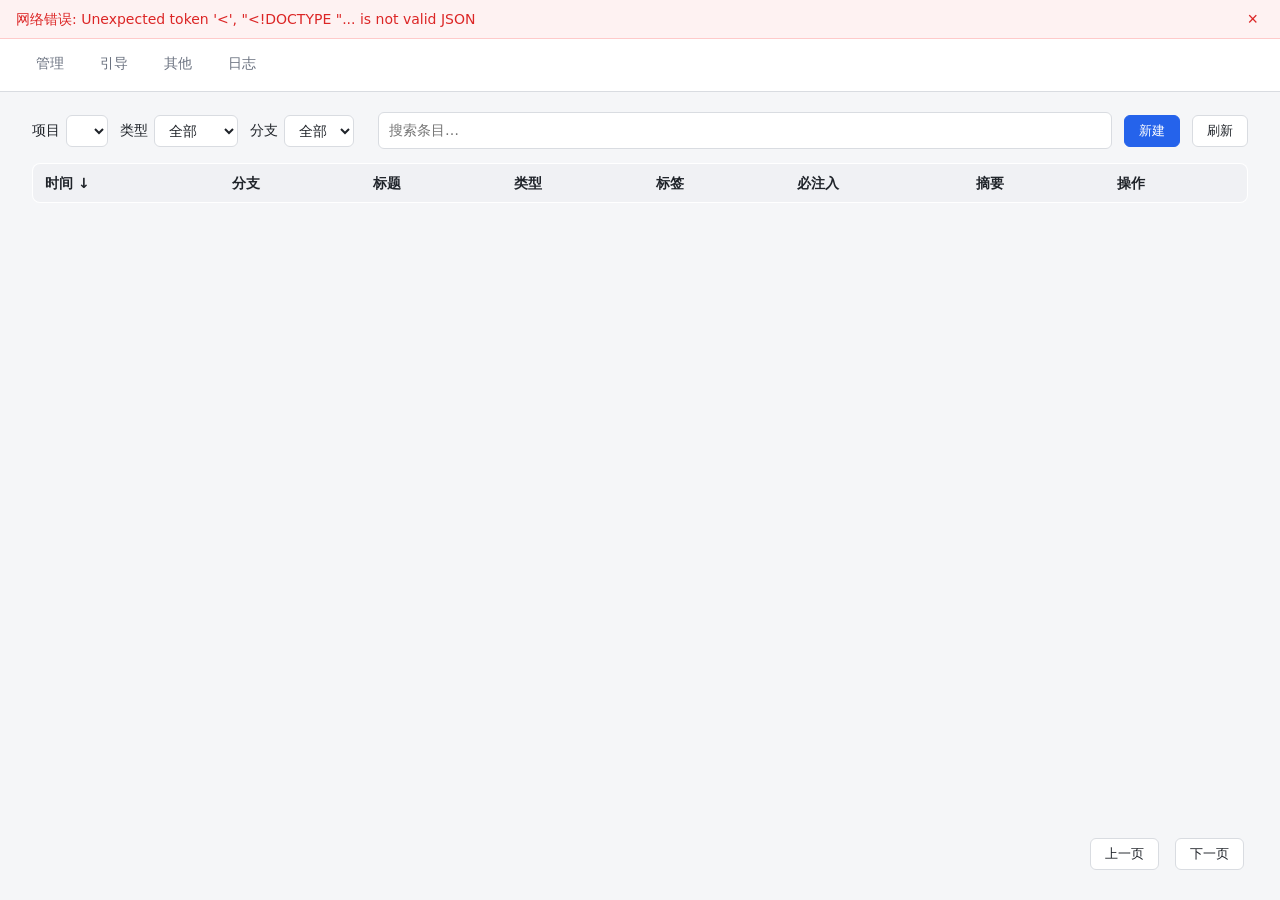
==== web/index.html @ 5f6779b9 "feat: 条目 AI 优化 + 模型配置（GUI 全链路） - 引导页新增「模型配置」卡：openai/anthropic 双协议 profile 管理（变体 C 卡片列表 + 行内展开），全局 [" ====
<!DOCTYPE html>
<html lang="zh-CN">
<head>
  <meta charset="utf-8">
  <meta name="viewport" content="width=device-width, initial-scale=1">
  <title>OpenKnowledge 知识库</title>
  <link rel="icon" href="/favicon.ico" sizes="any">
  <link rel="stylesheet" href="style.css">
  <script>window.OK_TOKEN = "{{TOKEN}}";</script>
</head>
<body>
  <div id="banner" class="banner hidden">
    <span id="banner-text"></span>
    <button id="banner-close" type="button" aria-label="关闭">×</button>
  </div>

  <header class="topbar">
    <nav class="tabs">
      <button id="tab-manage" type="button" class="tab">管理</button>
      <button id="tab-guide" type="button" class="tab">引导</button>
      <button id="tab-misc" type="button" class="tab">其他</button>
      <button id="tab-logs" type="button" class="tab">日志</button>
    </nav>
  </header>

  <main>
    <section id="page-manage" class="page">
      <div class="toolbar">
        <label>项目
          <select id="project-select"></select>
        </label>
        <label>类型
          <select id="type-filter">
            <option value="">全部</option>
            <option value="rule">规则</option>
            <option value="pitfall">踩坑</option>
            <option value="note">笔记</option>
            <option value="reference">参考</option>
            <option value="draft">仅草稿</option>
          </select>
        </label>
        <label>分支
          <select id="branch-filter">
            <option value="">全部</option>
          </select>
        </label>
        <span id="branch-context" class="muted"></span>
        <input id="search-input" type="search" placeholder="搜索条目…" autocomplete="off">
        <button id="btn-new" type="button" class="btn btn-primary">新建</button>
        <button id="btn-refresh" type="button" class="btn" title="刷新项目与条目（数据库变更时也会自动刷新）">刷新</button>
      </div>
      <div id="merge-lineage" class="merge-lineage muted hidden"></div>
      <div id="search-results" class="search-results hidden"></div>
      <div class="entries-wrap">
      <table class="entries">
        <thead>
          <tr>
            <th id="th-time" class="sortable" title="点击切换排序方向">时间 <span id="time-arrow">↓</span></th>
            <th>分支</th>
            <th>标题</th>
            <th>类型</th>
            <th>标签</th>
            <th title="mandatory：每会话必注入">必注入</th>
            <th>摘要</th>
            <th class="ops">操作</th>
          </tr>
        </thead>
        <tbody id="entries-body"></tbody>
      </table>
      </div>
      <div id="entries-footer" class="entries-footer">
        <span id="entries-total" class="muted"></span>
        <span id="entries-project-path" class="muted project-path" title=""></span>
        <span class="pager">
          <button id="btn-prev" type="button" class="btn">上一页</button>
          <span id="entries-page" class="muted"></span>
          <button id="btn-next" type="button" class="btn">下一页</button>
        </span>
      </div>
      <p id="entries-empty" class="muted hidden">暂无条目，点击"新建"添加第一条知识。</p>
    </section>

    <section id="page-guide" class="page hidden">
      <div class="agent-bar">
        <label for="agent-select">Agent：</label>
        <select id="agent-select"></select>
      </div>
      <div class="cards">
        <div class="card">
          <div class="card-head"><h3>hooks 配置</h3><span id="badge-hooks" class="badge badge-off">未配置</span></div>
          <p class="card-desc muted">把 3 条 hook 写入 <span id="hooks-agent-name">agent</span> 配置，知识注入与强制检查的入口。超时为全局统一设置，见下方"hook 超时"卡。</p>
          <div class="card-actions"><button id="btn-hooks" type="button" class="btn">写入 hooks 配置</button> <button id="btn-codex-help" type="button" class="btn hidden">信任门说明</button></div>
        </div>
        <div class="card hidden" id="codex-help-card">
          <div class="card-head"><h3>Codex 信任门与版本说明</h3></div>
          <div class="card-desc muted">
            ① Codex 0.118 把 hooks 列为实验特性（默认关闭）：ok 安装时已自动在 <code>~/.codex/config.toml</code> 开启并写入信任记录，<strong>无需手动确认信任</strong>；在 Codex 的 设置 → 编码 → 钩子 页面可随时查看或逐条关闭。<br>
            ② Windows 下 hook 命令经 <code>ok-hook-*.cmd</code> 包装文件执行（规避 Codex 引号 bug），exe 迁移/升级后 ok 自愈不再失效。<br>
            ③ <strong>版本注意</strong>：桌面端 26.707 与命令行 codex 0.147+ 均已实证可用（更早版本未验证）；若集成不生效，先确认 Codex 已完全重启。<br>
            ④ 手动修改 config.toml 后需重启 Codex 才能生效。
          </div>
        </div>
        <div class="card">
          <div class="card-head"><h3>hook 超时</h3></div>
          <p class="card-desc muted">全局统一（不是按 agent 分别配置），对所有 agent 的 3 条 hook 生效。过短会在高负载下被宿主静默杀死（默认 10 秒）。保存后自动重写所有已检测 agent 的 hooks 配置。</p>
          <div class="card-actions">
            <span class="form-inline">
              <label for="hooks-timeout">超时（秒）</label>
              <input id="hooks-timeout" type="number" min="1" max="60" value="10">
              <button id="btn-hooks-timeout" type="button" class="btn">保存并应用</button>
            </span>
          </div>
        </div>
        <div class="card hidden" id="rx-enforce-card">
          <div class="card-head"><h3>强制检查方式</h3></div>
          <p class="card-desc muted">仅对 Reasonix 生效（sidecar 每条输入实时读取，改动即时生效）。auto 自省 = 经验沉淀提醒；changelog = 改了代码未更新日志的检查。</p>
          <div class="card-desc">
            <label><input type="radio" name="rx-enforce" value="mixed"> 软+硬（默认）：自省提醒、changelog 阻断输入</label><br>
            <label><input type="radio" name="rx-enforce" value="soft"> 全软提示：都以前缀提醒，不打断输入</label><br>
            <label><input type="radio" name="rx-enforce" value="hard"> 全硬阻断：都阻断输入</label>
          </div>
        </div>
        <div class="card">
          <div class="card-head"><h3>技能</h3><span id="badge-skills" class="badge badge-off">未配置</span></div>
          <p class="card-desc muted">6 个技能：init / on / off / propose / capture / wiki，装入共享目录，Kimi Code 与 Pi 均可读。</p>
          <div class="card-actions"><button id="btn-skills" type="button" class="btn">安装技能</button></div>
        </div>
        <div class="card">
          <div class="card-head"><h3>全局开关</h3><span id="badge-toggle" class="badge badge-on">已开启</span></div>
          <p class="card-desc muted">一键启停全部 hooks，关闭期间完全静默。</p>
          <div class="card-actions"><button id="btn-toggle" type="button" class="btn">关闭</button></div>
        </div>
        <div class="card">
          <div class="card-head"><h3>embedding 语义检索</h3><span id="badge-embedding" class="badge badge-off">未配置</span></div>
          <p id="emb-current" class="card-desc muted">未启用（仅关键词检索）</p>
          <div class="card-actions"><button id="btn-embedding-config" type="button" class="btn">配置…</button></div>
        </div>
        <div class="card">
          <div class="card-head"><h3>泛化门控</h3><span id="badge-gate" class="badge badge-on">启用</span></div>
          <p id="gate-status" class="card-desc muted">门控：…</p>
          <div class="card-actions">
            <label><input id="gate-enabled" type="checkbox"> 启用泛化 prompt 门控（"继续"/"好的"类跳过检索注入）</label>
            <button id="btn-gate-save" type="button" class="btn">保存</button>
            <button id="btn-gate-phrases" type="button" class="btn">管理短语表</button>
          </div>
        </div>
        <div class="card">
          <div class="card-head"><h3>规则配置</h3></div>
          <p class="card-desc muted">mandatory（必守规约）全文随首轮基础注入，是唯一不被注入预算截断的段；全文超上限时注入告警行提醒精简（默认 2000 token）。</p>
          <div class="card-actions">
            <span class="form-inline">
              <label for="mandatory-max-tokens">最大 token</label>
              <input id="mandatory-max-tokens" type="number" min="100" max="100000" value="2000">
              <button id="btn-mandatory-save" type="button" class="btn">保存</button>
            </span>
          </div>
        </div>
        <div class="card">
          <div class="card-head"><h3>经验沉淀</h3></div>
          <p id="capture-status" class="card-desc muted">当前模式：…</p>
          <p id="capture-mode-note" class="card-desc muted"></p>
          <div class="card-actions">
            <button id="btn-capture-propose" type="button" class="btn">AI 提议（默认）</button>
            <button id="btn-capture-auto" type="button" class="btn">Stop 自动提取</button>
            <span class="form-inline">
              <label for="capture-interval">轮次间隔（auto 生效）</label>
              <input id="capture-interval" type="number" min="1" max="100" value="5">
              <button id="btn-capture-interval" type="button" class="btn">保存</button>
            </span>
            <label class="capture-auto-born"><input id="auto-born" type="checkbox"> 自动记录出生分支</label>
          </div>
        </div>
        <div class="card">
          <div class="card-head"><h3>模型配置</h3><span id="badge-llm" class="badge badge-off">未配置</span></div>
          <p id="llm-current" class="card-desc muted">未启用（条目优化不可用）</p>
          <div class="card-actions"><button id="btn-llm-config" type="button" class="btn">配置…</button></div>
        </div>
        <div class="card card-danger">
          <div class="card-head"><h3>卸载</h3></div>
          <p class="card-desc muted">移除 hooks 配置、技能与全局 embedding 配置；<strong>知识库数据（条目、索引、注册表）全部保留</strong>，重装即恢复。</p>
          <div class="card-actions"><button id="btn-uninstall" type="button" class="btn btn-danger">卸载集成</button></div>
        </div>
      </div>
      <div class="guide-text">
        <h3>下一步</h3>
        <ol>
          <li>在需要知识库的项目目录运行 <code>ok init</code>（自动取当前目录名，或在 agent 会话中说"初始化知识库"）</li>
          <li>用 <code>ok add</code> 添加知识条目</li>
          <li>新开 agent 会话即可生效；<code>ok off</code> / <code>ok on</code> 可随时全局开关</li>
        </ol>
      </div>
    </section>

    <section id="page-misc" class="page hidden">
      <div class="cards">
        <div class="card">
          <div class="card-head"><h3>数据导出</h3></div>
          <p class="card-desc muted">导出 registry 与条目（不含索引，导入时自动重建）。</p>
          <div class="card-actions">
            <select id="misc-export-project"></select>
            <button id="btn-export" type="button" class="btn">导出</button>
          </div>
        </div>
        <div class="card">
          <div class="card-head"><h3>数据导入</h3></div>
          <div class="card-actions">
            <input id="misc-import-file" type="file" accept=".zip">
            <button id="btn-import" type="button" class="btn">导入</button>
          </div>
          <p id="misc-import-result" class="card-desc muted"></p>
        </div>
        <div class="card">
          <div class="card-head"><h3>更新日志</h3></div>
          <p class="card-desc muted">查看各版本的新功能与修复；升级后首次打开会自动弹出。</p>
          <div class="card-actions"><button id="btn-changelog" type="button" class="btn">查看更新日志</button></div>
        </div>
        <div class="card">
          <div class="card-head"><h3>使用帮助</h3></div>
          <p class="card-desc muted">怎么调用、怎么配置、常见问题。</p>
          <div class="card-actions"><button id="btn-help" type="button" class="btn">查看使用帮助</button></div>
        </div>
        <div class="card card-danger">
          <div class="card-head"><h3>删除项目知识库</h3></div>
          <p class="card-desc muted">永久删除所选项目的全部知识、索引与配置，并注销注册表（hooks 不再注入）。项目源码目录不受影响。</p>
          <div class="card-actions">
            <select id="del-project-select"></select>
            <button id="btn-del-project" type="button" class="btn btn-danger">删除…</button>
          </div>
        </div>
        <div class="card">
          <div class="card-head"><h3>关于</h3></div>
          <p id="misc-version" class="card-desc muted"></p>
          <p id="misc-home" class="card-desc muted"></p>
          <p id="misc-project-count" class="card-desc muted"></p>
        </div>
      </div>
    </section>

    <section id="page-logs" class="page hidden">
      <div class="toolbar">
        <span class="log-chips" title="按日志来源过滤（可多选）">
          <button id="log-src-ok" type="button" class="btn chip chip-on">ok</button>
          <button id="log-src-daemon" type="button" class="btn chip chip-on">守护</button>
          <button id="log-src-sidecar" type="button" class="btn chip chip-on">sidecar</button>
          <button id="log-semantic-only" type="button" class="btn chip" title="只看语义检索相关日志（semantic/embed）">仅语义</button>
        </span>
        <input id="log-filter" type="search" placeholder="过滤日志…（如 semantic / prompt / 关键词）" autocomplete="off">
        <label class="form-inline"><input id="log-autorefresh" type="checkbox" checked> 自动刷新（2 秒）</label>
        <span id="log-meta" class="muted"></span>
      </div>
      <pre id="logs-body" class="log-view">加载中…</pre>
    </section>
  </main>

  <div id="entry-modal" class="modal hidden">
    <div class="modal-box">
      <h3 id="entry-modal-title">新建条目</h3>
      <form id="entry-form">
        <label>标题 <input id="f-title" type="text" required></label>
        <label>类型
          <select id="f-type">
            <option value="rule">规则</option>
            <option value="pitfall">踩坑</option>
            <option value="note">笔记</option>
            <option value="reference">参考</option>
          </select>
        </label>
        <label>tags（逗号分隔） <input id="f-tags" type="text"></label>
        <label class="checkbox"><input id="f-mandatory" type="checkbox"> mandatory（每会话必注入）</label>
        <label>摘要 <input id="f-summary" type="text"></label>
        <label>正文 <textarea id="f-body" rows="10"></textarea></label>
        <div class="modal-actions">
          <button id="f-save" type="submit" class="btn btn-primary">保存</button>
          <button id="f-cancel" type="button" class="btn">关闭</button>
          <button id="f-optimize" type="button" class="btn btn-optimize">✨ 优化</button>
        </div>
      </form>
    </div>
  </div>

  <div id="del-modal" class="modal hidden">
    <div class="modal-box">
      <h3>删除项目知识库</h3>
      <p id="del-impact"></p>
      <label class="checkbox"><input id="del-backup" type="checkbox" checked> 删除前先导出 zip 备份</label>
      <label class="checkbox"><input id="del-ack" type="checkbox"> 我已了解后果，此操作不可撤销</label>
      <label id="del-name-hint">请输入完整项目名以确认 <input id="del-name" type="text" autocomplete="off"></label>
      <div class="modal-actions">
        <button id="btn-del-confirm" type="button" class="btn btn-danger" disabled>永久删除</button>
        <button id="btn-del-cancel" type="button" class="btn">取消</button>
      </div>
    </div>
  </div>

  <div id="changelog-modal" class="modal hidden">
    <div class="modal-box changelog-box">
      <h3 id="changelog-modal-title">更新日志</h3>
      <div id="changelog-content" class="changelog-content"></div>
      <div class="modal-actions">
        <button id="changelog-close" type="button" class="btn btn-primary">知道了</button>
      </div>
    </div>
  </div>

  <div id="gate-modal" class="modal hidden">
    <div class="modal-box changelog-box">
      <h3>门控短语表</h3>
      <p class="muted">内置短语随版本演进、只读；自定义短语与内置取并集生效，与内置重复的会被自动忽略（单条 ≤64 字符，总数 ≤200 条）。</p>
      <div class="form-inline">
        <input id="gate-phrase-input" type="text" placeholder="新增自定义短语" maxlength="64">
        <button id="btn-gate-add" type="button" class="btn">添加</button>
      </div>
      <div id="gate-phrase-list" class="gate-phrase-list"></div>
      <div class="modal-actions">
        <button id="gate-close" type="button" class="btn btn-primary">完成</button>
      </div>
    </div>
  </div>

  <div id="emb-modal" class="modal hidden">
    <div class="modal-box emb-box">
      <div class="emb-title">embedding 服务配置
        <button id="emb-close" type="button" class="emb-x" aria-label="关闭">×</button>
      </div>
      <div class="emb-main">
        <div class="emb-side">
          <div id="emb-list"></div>
          <button id="emb-add" type="button" class="btn">＋ 添加</button>
        </div>
        <div class="emb-form">
          <label class="emb-row">名称 <input id="emb-f-name" type="text" autocomplete="off"></label>
          <label class="emb-row">类型
            <select id="emb-f-type">
              <option value="builtin">内置本地模型（ok 托管 · 无需联网）</option>
              <option value="ollama">Ollama（本机/局域网服务）</option>
              <option value="openai">自定义（OpenAI 兼容服务）</option>
            </select>
          </label>
          <div id="emb-fs-builtin">
            <label class="emb-row">模型 <select id="emb-f-bi-model"></select></label>
            <label class="emb-row">下载源
              <select id="emb-f-bi-mirror">
                <option value="hf-mirror">hf-mirror 镜像（国内推荐）</option>
                <option value="huggingface">huggingface 官方</option>
              </select>
            </label>
            <label class="emb-row">模型目录
              <span class="emb-dirrow"><input id="emb-f-bi-dir" type="text" autocomplete="off"> <button id="emb-bi-opendir" type="button" class="btn">打开文件夹</button></span>
            </label>
            <div id="emb-bi-status" class="emb-status muted">…</div>
          </div>
          <div id="emb-fs-ollama" class="hidden">
            <label class="emb-row">地址 <input id="emb-f-ol-url" type="text" placeholder="http://localhost:11434"></label>
            <label class="emb-row" id="emb-ol-sel-row">模型 <select id="emb-f-ol-model"></select></label>
            <label class="emb-row hidden" id="emb-ol-input-row">模型（手动输入） <input id="emb-f-ol-model-text" type="text" placeholder="bge-m3"></label>
            <p class="emb-note muted" id="emb-ol-hint"></p>
          </div>
          <div id="emb-fs-openai" class="hidden">
            <label class="emb-row">base_url <input id="emb-f-base-url" type="text" placeholder="https://api.openai.com/v1"></label>
            <label class="emb-row">model <input id="emb-f-model" type="text" placeholder="text-embedding-3-small"></label>
            <label class="emb-row">api_key <input id="emb-f-api-key" type="password" autocomplete="off"></label>
            <p class="emb-note muted">注意：DeepSeek 无 embedding 接口，会报 404。</p>
          </div>
          <p id="emb-warn" class="emb-note" style="color:#b45309"></p>
          <p id="emb-form-msg" class="emb-note"></p>
          <div class="emb-actions">
            <button id="emb-save" type="button" class="btn btn-primary">保存</button>
            <button id="emb-activate" type="button" class="btn">设为使用中</button>
            <button id="emb-test" type="button" class="btn">测试</button>
            <span style="flex:1"></span>
            <button id="emb-delete" type="button" class="btn btn-danger">删除</button>
          </div>
        </div>
      </div>
    </div>
  </div>

  <!-- 模型配置弹窗（全局 [llm]，卡片列表 + 行内展开编辑） -->
  <div id="llm-modal" class="modal hidden">
    <div class="modal-box llm-box">
      <h3 class="llm-title">模型配置 <button id="llm-close" type="button" class="emb-x" aria-label="关闭">×</button></h3>
      <button id="llm-add" type="button" class="btn btn-dashed">＋ 添加配置</button>
      <div id="llm-list"></div>
    </div>
  </div>

  <!-- 优化对照预览弹窗 -->
  <div id="cmp-modal" class="modal hidden">
    <div class="modal-box cmp-box">
      <h3 class="llm-title">优化对照预览 <span id="cmp-basis" class="muted cmp-basis"></span></h3>
      <div id="cmp-fields"></div>
      <div class="modal-actions">
        <button id="cmp-apply" type="button" class="btn btn-primary">回填表单</button>
        <button id="cmp-discard" type="button" class="btn">放弃</button>
        <span class="muted cmp-note">回填只改表单，点「保存」才写入 .md</span>
      </div>
    </div>
  </div>

  <!-- 未配置模型提示 -->
  <div id="llm-needed-modal" class="modal hidden">
    <div class="modal-box" style="width:400px">
      <h3>尚未配置模型</h3>
      <p class="muted" style="font-size:13px;line-height:1.6">「优化」需要调用大模型。请先到 <strong>引导页 → 模型配置</strong> 添加一个 OpenAI 兼容或 Anthropic 兼容服务。</p>
      <div class="modal-actions">
        <button id="llm-needed-go" type="button" class="btn btn-primary">去配置</button>
        <button id="llm-needed-ok" type="button" class="btn">知道了</button>
      </div>
    </div>
  </div>

  <script src="app.js"></script>
</body>
</html>
---- web/style.css ----
/* OpenKnowledge GUI — 单一浅色主题，无外部资源。 */

:root {
  --bg: #f5f6f8;
  --fg: #1f2329;
  --muted: #6b7280;
  --border: #d9dce1;
  --card: #ffffff;
  --primary: #2563eb;
  --primary-fg: #ffffff;
  --danger: #dc2626;
  --ok: #16a34a;
  --off: #9ca3af;
}

* { box-sizing: border-box; }

body {
  margin: 0;
  background: var(--bg);
  color: var(--fg);
  font-family: system-ui, -apple-system, "Segoe UI", "Microsoft YaHei", "PingFang SC", sans-serif;
  font-size: 14px;
  line-height: 1.6;
}

.hidden { display: none !important; }
.muted { color: var(--muted); }

/* ---------- 错误横幅 ---------- */

.banner {
  display: flex;
  justify-content: space-between;
  align-items: center;
  gap: 12px;
  padding: 8px 16px;
  background: #fef2f2;
  color: var(--danger);
  border-bottom: 1px solid #fecaca;
}

.banner.info {
  background: #eff6ff;
  color: #1d4ed8;
  border-bottom-color: #bfdbfe;
}

.banner button {
  background: none;
  border: none;
  color: inherit;
  font-size: 18px;
  cursor: pointer;
  line-height: 1;
}

/* ---------- 顶栏与选项卡 ---------- */

.topbar {
  display: flex;
  align-items: center;
  gap: 20px;
  padding: 10px 20px;
  background: var(--card);
  border-bottom: 1px solid var(--border);
}

.tabs { display: flex; gap: 4px; flex: 1; }

.tab {
  padding: 6px 16px;
  border: none;
  border-bottom: 2px solid transparent;
  background: none;
  color: var(--muted);
  font-size: 14px;
  cursor: pointer;
}

.tab:hover { color: var(--fg); }
.tab.active {
  color: var(--primary);
  border-bottom-color: var(--primary);
  font-weight: 600;
}

/* ---------- 按钮 ---------- */

.btn {
  padding: 6px 14px;
  border: 1px solid var(--border);
  border-radius: 6px;
  background: var(--card);
  color: var(--fg);
  font-size: 13px;
  cursor: pointer;
}

.btn:hover { border-color: var(--primary); color: var(--primary); }

.btn-primary {
  background: var(--primary);
  border-color: var(--primary);
  color: var(--primary-fg);
}
.btn-primary:hover { color: var(--primary-fg); opacity: 0.9; }

.btn-danger { color: var(--danger); border-color: #fecaca; }
.btn-danger:hover { border-color: var(--danger); color: var(--danger); }

.danger-link { color: var(--danger); }

/* ---------- 页面主体 ---------- */

main { padding: 20px 32px; }

.toolbar {
  display: flex;
  align-items: center;
  gap: 12px;
  margin-bottom: 14px;
  flex-wrap: wrap;
}

.toolbar label { display: flex; align-items: center; gap: 6px; }

input, select, textarea {
  padding: 6px 10px;
  border: 1px solid var(--border);
  border-radius: 6px;
  background: var(--card);
  color: var(--fg);
  font: inherit;
}

input:focus, select:focus, textarea:focus {
  outline: none;
  border-color: var(--primary);
}

#search-input { flex: 1; min-width: 200px; }

/* ---------- 搜索结果 ---------- */

.search-results {
  margin-bottom: 12px;
  padding: 10px 14px;
  background: #eff6ff;
  border: 1px solid #bfdbfe;
  border-radius: 6px;
}

.hit { display: flex; justify-content: space-between; gap: 12px; padding: 2px 0; }
.hit-title { font-weight: 600; }
.hit-score { color: var(--muted); font-variant-numeric: tabular-nums; }

/* ---------- 条目表格 ---------- */

.entries {
  width: 100%;
  border-collapse: collapse;
  background: var(--card);
  border: 1px solid var(--border);
  border-radius: 8px;
  overflow: hidden;
}

.entries th, .entries td {
  padding: 8px 12px;
  border-bottom: 1px solid var(--border);
  text-align: left;
  vertical-align: top;
}

.entries th { background: #f0f1f4; font-weight: 600; white-space: nowrap; }
.entries tr:last-child td { border-bottom: none; }
.entries tr.hit-row td { background: #fef9c3; }
.entries td:nth-child(7) { max-width: 320px; }

/* 摘要列：最多 2 行，超出省略号；悬停浮窗显示完整内容 */
.summary-clip {
  display: -webkit-box;
  -webkit-line-clamp: 2;
  line-clamp: 2;
  -webkit-box-orient: vertical;
  overflow: hidden;
}

#summary-tip {
  position: fixed;
  z-index: 20;
  max-width: 480px;
  max-height: 40vh;
  overflow-y: auto;
  padding: 8px 12px;
  background: var(--card);
  border: 1px solid var(--border);
  border-radius: 8px;
  box-shadow: 0 6px 24px rgba(0, 0, 0, 0.14);
  font-size: 13px;
  line-height: 1.6;
  white-space: pre-wrap;
  word-break: break-word;
  pointer-events: none; /* 不抢鼠标，避免浮窗闪烁 */
}

.ops { white-space: nowrap; }
.ops button {
  background: none;
  border: none;
  color: var(--primary);
  cursor: pointer;
  font-size: 13px;
  padding: 0 2px;
}
.ops button:hover { text-decoration: underline; }

/* 分支列 + 可横滑表格：内容区可滑，操作列 sticky 固定 */
.entries-wrap { overflow-x: auto; }
.entries { min-width: 960px; }
.entries th.ops, .entries td.ops {
  position: sticky;
  right: 0;
  background: #fff;
  box-shadow: -4px 0 6px -4px rgba(0,0,0,.12);
}
.entries thead th.ops { background: #f0f1f4; z-index: 2; }
.badge-branch { background: #e0e7ff; color: #3730a3; border-radius: 4px; padding: 1px 6px; font-size: 12px; white-space: nowrap; }
/* 分支溯源双徽标：born 灰蓝（出生分支），scope 蓝紫（badge-branch 既有色） */
.badge-born { background: #4E5D73; color: #ffffff; border-radius: 4px; padding: 1px 6px; font-size: 12px; white-space: nowrap; }
.branch-warn { color: #b45309; font-weight: 600; }
.merge-lineage { padding: 2px 4px; font-size: 12px; }

/* ---------- 引导页卡片 ---------- */

.cards {
  display: grid;
  grid-template-columns: repeat(2, minmax(0, 1fr));
  gap: 14px;
}

.card {
  background: var(--card);
  border: 1px solid var(--border);
  border-radius: 8px;
  padding: 14px 16px;
  display: flex;
  flex-direction: column;
  gap: 8px;
}

.card-head {
  display: flex;
  justify-content: space-between;
  align-items: center;
}

.card h3 { margin: 0; font-size: 15px; }

.card-desc { margin: 0; font-size: 13px; line-height: 1.5; }

.card-actions {
  margin-top: auto;
  display: flex;
  gap: 8px;
  flex-wrap: wrap;
  align-items: center;
  padding-top: 4px;
}

.card-wide { grid-column: span 2; }

.card-danger { border-color: #e5b4b4; background: #fdf7f7; }

.btn-danger {
  border-color: #dc2626;
  color: #dc2626;
  background: #fff;
}
.btn-danger:hover { background: #dc2626; color: #fff; }

.form-row {
  display: flex;
  gap: 8px;
  align-items: center;
}
.form-row input[type="text"],
.form-row input[type="password"] {
  flex: 1;
  min-width: 0;
}

.form-inline {
  display: inline-flex;
  gap: 6px;
  align-items: center;
  font-size: 13px;
  color: #666;
}
.form-inline input[type="number"] { width: 4em; }
#mandatory-max-tokens { width: 6.5em; } /* 5 位数字 + 步进按钮 */

.badge {
  display: inline-block;
  padding: 2px 10px;
  border-radius: 999px;
  font-size: 12px;
  color: #fff;
}
.badge-on { background: var(--ok); }
.badge-off { background: var(--off); }
.badge-draft { background: #d97706; }
.badge-arch { background: var(--off); }

.entries .badge-draft, .entries .badge-arch { padding: 1px 8px; vertical-align: 1px; }
.entries tr.arch-row td { opacity: 0.55; }

.capture-actions { display: flex; gap: 8px; flex-wrap: wrap; }

.embedding-form { display: flex; flex-direction: column; gap: 8px; width: 100%; }
.embedding-form .btn { align-self: flex-start; }
.embedding-form p { margin: 0; word-break: break-all; }

@media (max-width: 720px) {
  .cards { grid-template-columns: 1fr; }
  .card-wide { grid-column: span 1; }
}

.guide-text {
  margin-top: 24px;
  background: var(--card);
  border: 1px solid var(--border);
  border-radius: 8px;
  padding: 16px 20px;
}

.guide-text h3 { margin-top: 0; }
.guide-text code {
  background: #f0f1f4;
  padding: 1px 6px;
  border-radius: 4px;
  font-size: 13px;
}

/* ---------- 条目编辑弹窗 ---------- */

.modal {
  position: fixed;
  inset: 0;
  background: rgba(0, 0, 0, 0.35);
  display: flex;
  align-items: center;
  justify-content: center;
  padding: 20px;
  z-index: 10;
}

.modal-box {
  background: var(--card);
  border-radius: 10px;
  padding: 20px 24px;
  width: 100%;
  max-width: 640px;
  max-height: 90vh;
  overflow-y: auto;
}

.modal-box h3 { margin-top: 0; }

#entry-form label {
  display: block;
  margin-bottom: 10px;
  font-weight: 600;
}

#entry-form input[type="text"],
#entry-form select,
#entry-form textarea {
  display: block;
  width: 100%;
  margin-top: 4px;
  font-weight: 400;
}

#entry-form textarea { resize: vertical; font-family: inherit; }

#entry-form label.checkbox {
  display: flex;
  align-items: center;
  gap: 8px;
  font-weight: 400;
}

.modal-actions { display: flex; gap: 10px; margin-top: 14px; }

.changelog-box { width: 92%; max-height: 82vh; display: flex; flex-direction: column; overflow: hidden; }
.changelog-content { overflow-y: auto; text-align: left; }
.changelog-content h3 { margin: 14px 0 8px; }
.changelog-content h4 { margin: 12px 0 6px; }
.changelog-content p { margin: 6px 0; }
.changelog-content ul { margin: 6px 0; padding-left: 20px; }
.changelog-content hr { border: none; border-top: 1px solid var(--border); margin: 16px 0; }

/* 门控短语管理弹窗 */
.gate-phrase-list { max-height: 320px; overflow-y: auto; margin: 12px 0; border-top: 1px solid #e5e7eb; }
.gate-phrase-row { display: flex; align-items: center; gap: 8px; padding: 6px 0; border-bottom: 1px solid #e5e7eb; }
.gate-phrase-row .grow { flex: 1; word-break: break-all; }
.gate-phrase-row input[type="text"] { flex: 1; }

/* ---------- 模型配置弹窗（卡片列表 + 行内展开） ---------- */
.llm-box { width: 640px; max-width: 92vw; }
.llm-title { display: flex; justify-content: space-between; align-items: center; }
.btn-dashed { border-style: dashed; margin-bottom: 12px; }
.llm-card { border: 1px solid var(--border); border-radius: 8px; padding: 12px 14px; margin-bottom: 10px; }
.llm-card-head { display: flex; align-items: center; gap: 8px; }
.llm-card-name { font-size: 14px; font-weight: 600; }
.llm-card-meta { font-size: 12px; color: var(--muted); margin: 6px 0 0 18px; word-break: break-all; }
.llm-card form { margin-top: 10px; border-top: 1px dashed var(--border); padding-top: 10px; }
.llm-card label { display: block; font-size: 12px; color: var(--muted); margin-bottom: 10px; }
.llm-card input[type="text"], .llm-card input[type="password"], .llm-card select { display: block; width: 100%; margin-top: 3px; }
.llm-tag { background: #e0e7ff; color: #3730a3; border-radius: 4px; padding: 1px 6px; font-size: 12px; }
.llm-tag.anthropic { background: #fce7f3; color: #9d174d; }
.llm-using { background: #dcfce7; color: #166534; border-radius: 4px; padding: 1px 8px; font-size: 12px; }
.llm-msg { font-size: 12px; margin: 6px 0 0; color: var(--muted); }
.llm-msg.err { color: var(--danger); }
.llm-msg.ok { color: var(--ok); }
.llm-adv { display: flex; gap: 10px; margin-top: 8px; border-top: 1px dashed var(--border); padding-top: 10px; }
.llm-adv label { flex: 1; margin-bottom: 0; }

/* ---------- 优化按钮与对照预览 ---------- */
.btn-optimize { border-color: #8b5cf6; color: #8b5cf6; }
.cmp-box { width: 760px; max-width: 94vw; }
.cmp-basis { font-size: 12px; font-weight: 400; }
.cmp-note { font-size: 12px; align-self: center; }
.cmp-field { border: 1px solid var(--border); border-radius: 8px; padding: 10px 12px; margin-bottom: 10px; }
.cmp-name { font-size: 12px; color: var(--muted); margin-bottom: 6px; font-weight: 600; display: flex; justify-content: space-between; align-items: center; }
.cmp-fill { font-size: 12px; padding: 1px 10px; }
.cmp-old, .cmp-new { font-size: 13px; line-height: 1.6; border-radius: 6px; padding: 8px 10px; white-space: pre-wrap; word-break: break-word; }
.cmp-old { background: #f3f4f6; color: #6b7280; }
.cmp-new { background: #f0fdf4; border: 1px solid #bbf7d0; margin-top: 6px; }
.cmp-tag { display: inline-block; font-size: 11px; border-radius: 4px; padding: 0 6px; margin-right: 8px; vertical-align: 1px; }
.cmp-tag.old { background: #e5e7eb; color: #6b7280; }
.cmp-tag.new { background: #16a34a; color: #fff; }

/* ---------- 排序与分页 ---------- */

th.sortable {
  cursor: pointer;
  user-select: none;
}
th.sortable:hover { color: var(--accent, #2563eb); }

.entries-footer {
  display: flex;
  justify-content: space-between;
  align-items: center;
  padding: 10px 4px;
  font-size: 13px;
}

.entries-footer .pager {
  display: inline-flex;
  gap: 8px;
  align-items: center;
}

/* 分页栏中间的项目路径：占满剩余空间、居中、不换行；过长由 JS 中间省略 */
.entries-footer .project-path {
  flex: 1;
  min-width: 0;
  text-align: center;
  white-space: nowrap;
  overflow: hidden;
  padding: 0 12px;
}

.entries-footer .btn:disabled {
  opacity: 0.45;
  cursor: not-allowed;
}

/* ---------- 布局置底（分页栏等固定到窗口底部） ---------- */

html, body { height: 100%; }

body {
  display: flex;
  flex-direction: column;
  min-height: 100vh;
}

main {
  flex: 1;
  display: flex;
  flex-direction: column;
}

#page-manage {
  flex: 1;
  display: flex;
  flex-direction: column;
}

.entries-footer {
  margin-top: auto;
}

.agent-bar { display: flex; align-items: center; gap: 8px; margin-bottom: 12px; }
.agent-bar select { padding: 4px 8px; font-size: 14px; }

#btn-del-confirm:disabled { opacity: 0.45; cursor: not-allowed; }
#del-impact { background: #fdf7f7; border: 1px solid #e5b4b4; border-radius: 6px; padding: 8px 12px; }
#del-modal label { display: block; margin-bottom: 10px; }
#del-modal label.checkbox { display: flex; align-items: center; gap: 8px; }
#del-name { display: block; width: 100%; margin-top: 4px; }

/* ---------- embedding 配置弹窗 ---------- */

.emb-box { max-width: 780px; padding: 0; overflow: hidden; }
.emb-title {
  display: flex; justify-content: space-between; align-items: center;
  padding: 12px 20px; font-size: 15px; font-weight: 600;
}
.emb-x { background: none; border: none; font-size: 18px; color: var(--muted); cursor: pointer; }
.emb-main { display: flex; border-top: 1px solid var(--border); min-height: 420px; }
.emb-side {
  width: 186px; flex: none; border-right: 1px solid var(--border);
  padding: 10px; display: flex; flex-direction: column; gap: 6px; background: #fafbfc;
}
.emb-item {
  display: flex; gap: 8px; align-items: center; padding: 8px 10px;
  border-radius: 6px; border: 1px solid transparent; cursor: pointer;
}
.emb-item:hover { border-color: var(--border); }
.emb-item.active { background: #eff6ff; border-color: #bfdbfe; }
.emb-item-name { font-size: 13px; font-weight: 600; line-height: 1.3; }
.emb-dot { width: 8px; height: 8px; border-radius: 50%; background: var(--ok); flex: none; }
.emb-dot.off { visibility: hidden; }
#emb-add { margin-top: auto; width: 100%; }
.emb-tag { background: #e0e7ff; color: #3730a3; border-radius: 4px; padding: 1px 6px; font-size: 12px; }
.emb-tag.local { background: #dcfce7; color: #166534; }
.emb-form { flex: 1; padding: 14px 18px; min-width: 0; }
.emb-form select:disabled { background: #f3f4f6; color: #6b7280; }
.emb-row { display: block; font-size: 12px; color: var(--muted); margin-bottom: 10px; }
.emb-row input, .emb-row select { display: block; width: 100%; margin-top: 3px; }
.emb-dirrow { display: flex; gap: 8px; }
.emb-dirrow input { flex: 1; }
.emb-note { font-size: 12px; margin: 6px 0; }
.emb-status { background: #f0f9ff; border: 1px solid #bae6fd; border-radius: 6px; padding: 8px 12px; font-size: 13px; }
.emb-prog { height: 8px; background: #e5e7eb; border-radius: 999px; overflow: hidden; margin: 6px 0 4px; }
.emb-prog i { display: block; height: 100%; background: var(--primary); border-radius: 999px; }
.emb-actions { display: flex; gap: 8px; margin-top: 14px; padding-top: 12px; border-top: 1px solid var(--border); align-items: center; }
#emb-form-msg { color: var(--muted); }
#emb-form-msg.err { color: var(--danger); }
#emb-form-msg.ok { color: var(--ok); }

/* ---------- 日志页 ---------- */

.log-chips { display: inline-flex; gap: 6px; flex-wrap: wrap; }
.chip { padding: 2px 10px; border-radius: 999px; font-size: 12px; }
.chip-on { background: var(--primary); color: var(--primary-fg); }
.log-view {
  margin: 0 20px 20px;
  height: calc(100vh - 170px);
  overflow: auto;
  background: #f8fafc;
  border: 1px solid var(--border);
  border-radius: 8px;
  padding: 12px 14px;
  font: 12px/1.7 Consolas, "Courier New", monospace;
  white-space: pre-wrap;
  word-break: break-all;
  color: var(--fg);
}
.log-src {
  display: inline-block;
  min-width: 44px;
  text-align: center;
  border-radius: 4px;
  padding: 0 5px;
  margin-right: 6px;
  font-weight: 600;
}
.log-src-ok { background: #dbeafe; color: #1d4ed8; }
.log-src-daemon { background: #fef3c7; color: #b45309; }
.log-src-sidecar { background: #dcfce7; color: #15803d; }
.log-sem { color: #d97706; margin-right: 5px; }
.log-sem-off { color: #d1d5db; }
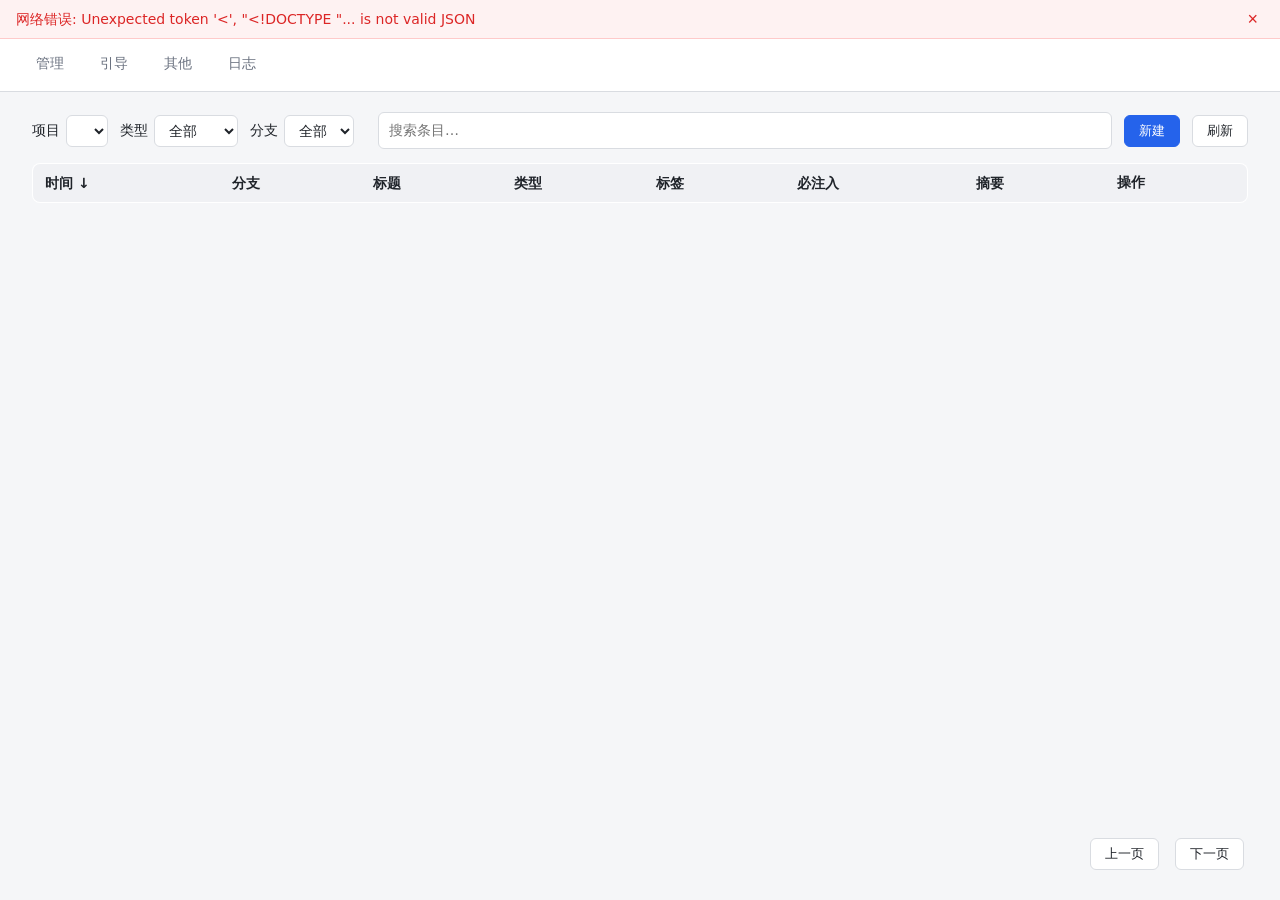
==== commit 0044b84f: "refactor(gui): 状态卡改回变体 A 内联徽标（试用反馈终稿）" ====
--- a/web/index.html
+++ b/web/index.html
@@ -145,6 +145,17 @@
           </div>
         </div>
         <div class="card">
+          <div class="card-head"><h3>跨轮注入冷却</h3></div>
+          <p class="card-desc muted">同一会话内已注入的检索条目冷却 N 轮不再重复注入，节省注入预算；0 = 关闭（默认 3）。</p>
+          <div class="card-actions">
+            <span class="form-inline">
+              <label for="retrieve-dedup-turns">冷却轮数</label>
+              <input id="retrieve-dedup-turns" type="number" min="0" max="99" value="3">
+              <button id="btn-dedup-save" type="button" class="btn">保存</button>
+            </span>
+          </div>
+        </div>
+        <div class="card">
           <div class="card-head"><h3>规则配置</h3></div>
           <p class="card-desc muted">mandatory（必守规约）全文随首轮基础注入，是唯一不被注入预算截断的段；全文超上限时注入告警行提醒精简（默认 2000 token）。</p>
           <div class="card-actions">
@@ -173,7 +184,15 @@
         <div class="card">
           <div class="card-head"><h3>模型配置</h3><span id="badge-llm" class="badge badge-off">未配置</span></div>
           <p id="llm-current" class="card-desc muted">未启用（条目优化不可用）</p>
-          <div class="card-actions"><button id="btn-llm-config" type="button" class="btn">配置…</button></div>
+          <div class="card-actions">
+            <button id="btn-llm-config" type="button" class="btn">配置…</button>
+            <span class="form-inline">
+              <label for="llm-max-tokens">最大 token</label>
+              <input id="llm-max-tokens" type="number" min="0" max="131072" step="256" value="0" style="width:9ch"
+                     title="生成输出上限（写使用中配置）：0 = 默认 8192；推理模型的思考也占此预算，触顶会截断输出，可适当调大">
+              <button id="btn-llm-max-save" type="button" class="btn">保存</button>
+            </span>
+          </div>
         </div>
         <div class="card card-danger">
           <div class="card-head"><h3>卸载</h3></div>
@@ -388,10 +407,12 @@
   <div id="cmp-modal" class="modal hidden">
     <div class="modal-box cmp-box">
       <h3 class="llm-title">优化对照预览 <span id="cmp-basis" class="muted cmp-basis"></span></h3>
+      <div id="cmp-notice" class="cmp-notice hidden"></div>
       <div id="cmp-fields"></div>
       <div class="modal-actions">
         <button id="cmp-apply" type="button" class="btn btn-primary">回填表单</button>
         <button id="cmp-discard" type="button" class="btn">放弃</button>
+        <span id="cmp-usage" class="muted cmp-note"></span>
         <span class="muted cmp-note">回填只改表单，点「保存」才写入 .md</span>
       </div>
     </div>
--- a/web/style.css
+++ b/web/style.css
@@ -40,12 +40,6 @@
   border-bottom: 1px solid #fecaca;
 }
 
-.banner.info {
-  background: #eff6ff;
-  color: #1d4ed8;
-  border-bottom-color: #bfdbfe;
-}
-
 .banner button {
   background: none;
   border: none;
@@ -231,6 +225,8 @@
 .badge-born { background: #4E5D73; color: #ffffff; border-radius: 4px; padding: 1px 6px; font-size: 12px; white-space: nowrap; }
 .branch-warn { color: #b45309; font-weight: 600; }
 .merge-lineage { padding: 2px 4px; font-size: 12px; }
+/* 基线继承徽标（变体 A，inherited 态展示在当前分支名后） */
+.badge-inherit { background: #e6f4ea; color: #1e7e34; border-radius: 4px; padding: 1px 6px; font-size: 12px; white-space: nowrap; }
 
 /* ---------- 引导页卡片 ---------- */
 
@@ -432,6 +428,7 @@
 .btn-optimize { border-color: #8b5cf6; color: #8b5cf6; }
 .cmp-box { width: 760px; max-width: 94vw; }
 .cmp-basis { font-size: 12px; font-weight: 400; }
+.cmp-notice { background: #eff6ff; color: #1d4ed8; border: 1px solid #bfdbfe; border-radius: 6px; padding: 8px 10px; margin-bottom: 10px; font-size: 13px; line-height: 1.5; }
 .cmp-note { font-size: 12px; align-self: center; }
 .cmp-field { border: 1px solid var(--border); border-radius: 8px; padding: 10px 12px; margin-bottom: 10px; }
 .cmp-name { font-size: 12px; color: var(--muted); margin-bottom: 6px; font-weight: 600; display: flex; justify-content: space-between; align-items: center; }
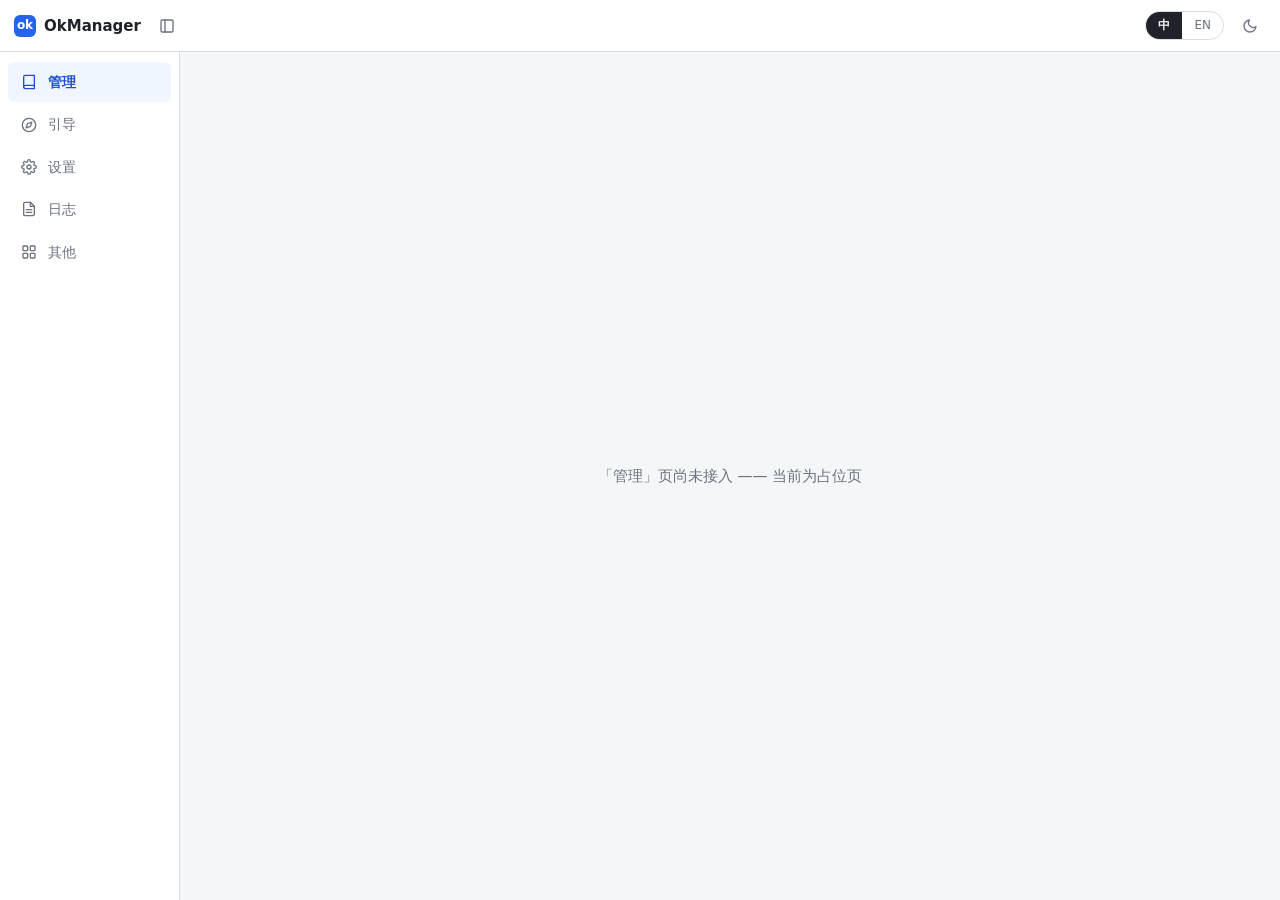
==== commit 88fde524: "feat(gui): 配置中心新外壳——五菜单左右栏、双主题、i18n、hash 路由、滚动保持" ====
--- a/web/index.html
+++ b/web/index.html
@@ -3,433 +3,13 @@
 <head>
   <meta charset="utf-8">
   <meta name="viewport" content="width=device-width, initial-scale=1">
-  <title>OpenKnowledge 知识库</title>
+  <title>OkManager</title>
   <link rel="icon" href="/favicon.ico" sizes="any">
   <link rel="stylesheet" href="style.css">
   <script>window.OK_TOKEN = "{{TOKEN}}";</script>
 </head>
 <body>
-  <div id="banner" class="banner hidden">
-    <span id="banner-text"></span>
-    <button id="banner-close" type="button" aria-label="关闭">×</button>
-  </div>
-
-  <header class="topbar">
-    <nav class="tabs">
-      <button id="tab-manage" type="button" class="tab">管理</button>
-      <button id="tab-guide" type="button" class="tab">引导</button>
-      <button id="tab-misc" type="button" class="tab">其他</button>
-      <button id="tab-logs" type="button" class="tab">日志</button>
-    </nav>
-  </header>
-
-  <main>
-    <section id="page-manage" class="page">
-      <div class="toolbar">
-        <label>项目
-          <select id="project-select"></select>
-        </label>
-        <label>类型
-          <select id="type-filter">
-            <option value="">全部</option>
-            <option value="rule">规则</option>
-            <option value="pitfall">踩坑</option>
-            <option value="note">笔记</option>
-            <option value="reference">参考</option>
-            <option value="draft">仅草稿</option>
-          </select>
-        </label>
-        <label>分支
-          <select id="branch-filter">
-            <option value="">全部</option>
-          </select>
-        </label>
-        <span id="branch-context" class="muted"></span>
-        <input id="search-input" type="search" placeholder="搜索条目…" autocomplete="off">
-        <button id="btn-new" type="button" class="btn btn-primary">新建</button>
-        <button id="btn-refresh" type="button" class="btn" title="刷新项目与条目（数据库变更时也会自动刷新）">刷新</button>
-      </div>
-      <div id="merge-lineage" class="merge-lineage muted hidden"></div>
-      <div id="search-results" class="search-results hidden"></div>
-      <div class="entries-wrap">
-      <table class="entries">
-        <thead>
-          <tr>
-            <th id="th-time" class="sortable" title="点击切换排序方向">时间 <span id="time-arrow">↓</span></th>
-            <th>分支</th>
-            <th>标题</th>
-            <th>类型</th>
-            <th>标签</th>
-            <th title="mandatory：每会话必注入">必注入</th>
-            <th>摘要</th>
-            <th class="ops">操作</th>
-          </tr>
-        </thead>
-        <tbody id="entries-body"></tbody>
-      </table>
-      </div>
-      <div id="entries-footer" class="entries-footer">
-        <span id="entries-total" class="muted"></span>
-        <span id="entries-project-path" class="muted project-path" title=""></span>
-        <span class="pager">
-          <button id="btn-prev" type="button" class="btn">上一页</button>
-          <span id="entries-page" class="muted"></span>
-          <button id="btn-next" type="button" class="btn">下一页</button>
-        </span>
-      </div>
-      <p id="entries-empty" class="muted hidden">暂无条目，点击"新建"添加第一条知识。</p>
-    </section>
-
-    <section id="page-guide" class="page hidden">
-      <div class="agent-bar">
-        <label for="agent-select">Agent：</label>
-        <select id="agent-select"></select>
-      </div>
-      <div class="cards">
-        <div class="card">
-          <div class="card-head"><h3>hooks 配置</h3><span id="badge-hooks" class="badge badge-off">未配置</span></div>
-          <p class="card-desc muted">把 3 条 hook 写入 <span id="hooks-agent-name">agent</span> 配置，知识注入与强制检查的入口。超时为全局统一设置，见下方"hook 超时"卡。</p>
-          <div class="card-actions"><button id="btn-hooks" type="button" class="btn">写入 hooks 配置</button> <button id="btn-codex-help" type="button" class="btn hidden">信任门说明</button></div>
-        </div>
-        <div class="card hidden" id="codex-help-card">
-          <div class="card-head"><h3>Codex 信任门与版本说明</h3></div>
-          <div class="card-desc muted">
-            ① Codex 0.118 把 hooks 列为实验特性（默认关闭）：ok 安装时已自动在 <code>~/.codex/config.toml</code> 开启并写入信任记录，<strong>无需手动确认信任</strong>；在 Codex 的 设置 → 编码 → 钩子 页面可随时查看或逐条关闭。<br>
-            ② Windows 下 hook 命令经 <code>ok-hook-*.cmd</code> 包装文件执行（规避 Codex 引号 bug），exe 迁移/升级后 ok 自愈不再失效。<br>
-            ③ <strong>版本注意</strong>：桌面端 26.707 与命令行 codex 0.147+ 均已实证可用（更早版本未验证）；若集成不生效，先确认 Codex 已完全重启。<br>
-            ④ 手动修改 config.toml 后需重启 Codex 才能生效。
-          </div>
-        </div>
-        <div class="card">
-          <div class="card-head"><h3>hook 超时</h3></div>
-          <p class="card-desc muted">全局统一（不是按 agent 分别配置），对所有 agent 的 3 条 hook 生效。过短会在高负载下被宿主静默杀死（默认 10 秒）。保存后自动重写所有已检测 agent 的 hooks 配置。</p>
-          <div class="card-actions">
-            <span class="form-inline">
-              <label for="hooks-timeout">超时（秒）</label>
-              <input id="hooks-timeout" type="number" min="1" max="60" value="10">
-              <button id="btn-hooks-timeout" type="button" class="btn">保存并应用</button>
-            </span>
-          </div>
-        </div>
-        <div class="card hidden" id="rx-enforce-card">
-          <div class="card-head"><h3>强制检查方式</h3></div>
-          <p class="card-desc muted">仅对 Reasonix 生效（sidecar 每条输入实时读取，改动即时生效）。auto 自省 = 经验沉淀提醒；changelog = 改了代码未更新日志的检查。</p>
-          <div class="card-desc">
-            <label><input type="radio" name="rx-enforce" value="mixed"> 软+硬（默认）：自省提醒、changelog 阻断输入</label><br>
-            <label><input type="radio" name="rx-enforce" value="soft"> 全软提示：都以前缀提醒，不打断输入</label><br>
-            <label><input type="radio" name="rx-enforce" value="hard"> 全硬阻断：都阻断输入</label>
-          </div>
-        </div>
-        <div class="card">
-          <div class="card-head"><h3>技能</h3><span id="badge-skills" class="badge badge-off">未配置</span></div>
-          <p class="card-desc muted">6 个技能：init / on / off / propose / capture / wiki，装入共享目录，Kimi Code 与 Pi 均可读。</p>
-          <div class="card-actions"><button id="btn-skills" type="button" class="btn">安装技能</button></div>
-        </div>
-        <div class="card">
-          <div class="card-head"><h3>全局开关</h3><span id="badge-toggle" class="badge badge-on">已开启</span></div>
-          <p class="card-desc muted">一键启停全部 hooks，关闭期间完全静默。</p>
-          <div class="card-actions"><button id="btn-toggle" type="button" class="btn">关闭</button></div>
-        </div>
-        <div class="card">
-          <div class="card-head"><h3>embedding 语义检索</h3><span id="badge-embedding" class="badge badge-off">未配置</span></div>
-          <p id="emb-current" class="card-desc muted">未启用（仅关键词检索）</p>
-          <div class="card-actions"><button id="btn-embedding-config" type="button" class="btn">配置…</button></div>
-        </div>
-        <div class="card">
-          <div class="card-head"><h3>泛化门控</h3><span id="badge-gate" class="badge badge-on">启用</span></div>
-          <p id="gate-status" class="card-desc muted">门控：…</p>
-          <div class="card-actions">
-            <label><input id="gate-enabled" type="checkbox"> 启用泛化 prompt 门控（"继续"/"好的"类跳过检索注入）</label>
-            <button id="btn-gate-save" type="button" class="btn">保存</button>
-            <button id="btn-gate-phrases" type="button" class="btn">管理短语表</button>
-          </div>
-        </div>
-        <div class="card">
-          <div class="card-head"><h3>跨轮注入冷却</h3></div>
-          <p class="card-desc muted">同一会话内已注入的检索条目冷却 N 轮不再重复注入，节省注入预算；0 = 关闭（默认 3）。</p>
-          <div class="card-actions">
-            <span class="form-inline">
-              <label for="retrieve-dedup-turns">冷却轮数</label>
-              <input id="retrieve-dedup-turns" type="number" min="0" max="99" value="3">
-              <button id="btn-dedup-save" type="button" class="btn">保存</button>
-            </span>
-          </div>
-        </div>
-        <div class="card">
-          <div class="card-head"><h3>规则配置</h3></div>
-          <p class="card-desc muted">mandatory（必守规约）全文随首轮基础注入，是唯一不被注入预算截断的段；全文超上限时注入告警行提醒精简（默认 2000 token）。</p>
-          <div class="card-actions">
-            <span class="form-inline">
-              <label for="mandatory-max-tokens">最大 token</label>
-              <input id="mandatory-max-tokens" type="number" min="100" max="100000" value="2000">
-              <button id="btn-mandatory-save" type="button" class="btn">保存</button>
-            </span>
-          </div>
-        </div>
-        <div class="card">
-          <div class="card-head"><h3>经验沉淀</h3></div>
-          <p id="capture-status" class="card-desc muted">当前模式：…</p>
-          <p id="capture-mode-note" class="card-desc muted"></p>
-          <div class="card-actions">
-            <button id="btn-capture-propose" type="button" class="btn">AI 提议（默认）</button>
-            <button id="btn-capture-auto" type="button" class="btn">Stop 自动提取</button>
-            <span class="form-inline">
-              <label for="capture-interval">轮次间隔（auto 生效）</label>
-              <input id="capture-interval" type="number" min="1" max="100" value="5">
-              <button id="btn-capture-interval" type="button" class="btn">保存</button>
-            </span>
-            <label class="capture-auto-born"><input id="auto-born" type="checkbox"> 自动记录出生分支</label>
-          </div>
-        </div>
-        <div class="card">
-          <div class="card-head"><h3>模型配置</h3><span id="badge-llm" class="badge badge-off">未配置</span></div>
-          <p id="llm-current" class="card-desc muted">未启用（条目优化不可用）</p>
-          <div class="card-actions">
-            <button id="btn-llm-config" type="button" class="btn">配置…</button>
-            <span class="form-inline">
-              <label for="llm-max-tokens">最大 token</label>
-              <input id="llm-max-tokens" type="number" min="0" max="131072" step="256" value="0" style="width:9ch"
-                     title="生成输出上限（写使用中配置）：0 = 默认 8192；推理模型的思考也占此预算，触顶会截断输出，可适当调大">
-              <button id="btn-llm-max-save" type="button" class="btn">保存</button>
-            </span>
-          </div>
-        </div>
-        <div class="card card-danger">
-          <div class="card-head"><h3>卸载</h3></div>
-          <p class="card-desc muted">移除 hooks 配置、技能与全局 embedding 配置；<strong>知识库数据（条目、索引、注册表）全部保留</strong>，重装即恢复。</p>
-          <div class="card-actions"><button id="btn-uninstall" type="button" class="btn btn-danger">卸载集成</button></div>
-        </div>
-      </div>
-      <div class="guide-text">
-        <h3>下一步</h3>
-        <ol>
-          <li>在需要知识库的项目目录运行 <code>ok init</code>（自动取当前目录名，或在 agent 会话中说"初始化知识库"）</li>
-          <li>用 <code>ok add</code> 添加知识条目</li>
-          <li>新开 agent 会话即可生效；<code>ok off</code> / <code>ok on</code> 可随时全局开关</li>
-        </ol>
-      </div>
-    </section>
-
-    <section id="page-misc" class="page hidden">
-      <div class="cards">
-        <div class="card">
-          <div class="card-head"><h3>数据导出</h3></div>
-          <p class="card-desc muted">导出 registry 与条目（不含索引，导入时自动重建）。</p>
-          <div class="card-actions">
-            <select id="misc-export-project"></select>
-            <button id="btn-export" type="button" class="btn">导出</button>
-          </div>
-        </div>
-        <div class="card">
-          <div class="card-head"><h3>数据导入</h3></div>
-          <div class="card-actions">
-            <input id="misc-import-file" type="file" accept=".zip">
-            <button id="btn-import" type="button" class="btn">导入</button>
-          </div>
-          <p id="misc-import-result" class="card-desc muted"></p>
-        </div>
-        <div class="card">
-          <div class="card-head"><h3>更新日志</h3></div>
-          <p class="card-desc muted">查看各版本的新功能与修复；升级后首次打开会自动弹出。</p>
-          <div class="card-actions"><button id="btn-changelog" type="button" class="btn">查看更新日志</button></div>
-        </div>
-        <div class="card">
-          <div class="card-head"><h3>使用帮助</h3></div>
-          <p class="card-desc muted">怎么调用、怎么配置、常见问题。</p>
-          <div class="card-actions"><button id="btn-help" type="button" class="btn">查看使用帮助</button></div>
-        </div>
-        <div class="card card-danger">
-          <div class="card-head"><h3>删除项目知识库</h3></div>
-          <p class="card-desc muted">永久删除所选项目的全部知识、索引与配置，并注销注册表（hooks 不再注入）。项目源码目录不受影响。</p>
-          <div class="card-actions">
-            <select id="del-project-select"></select>
-            <button id="btn-del-project" type="button" class="btn btn-danger">删除…</button>
-          </div>
-        </div>
-        <div class="card">
-          <div class="card-head"><h3>关于</h3></div>
-          <p id="misc-version" class="card-desc muted"></p>
-          <p id="misc-home" class="card-desc muted"></p>
-          <p id="misc-project-count" class="card-desc muted"></p>
-        </div>
-      </div>
-    </section>
-
-    <section id="page-logs" class="page hidden">
-      <div class="toolbar">
-        <span class="log-chips" title="按日志来源过滤（可多选）">
-          <button id="log-src-ok" type="button" class="btn chip chip-on">ok</button>
-          <button id="log-src-daemon" type="button" class="btn chip chip-on">守护</button>
-          <button id="log-src-sidecar" type="button" class="btn chip chip-on">sidecar</button>
-          <button id="log-semantic-only" type="button" class="btn chip" title="只看语义检索相关日志（semantic/embed）">仅语义</button>
-        </span>
-        <input id="log-filter" type="search" placeholder="过滤日志…（如 semantic / prompt / 关键词）" autocomplete="off">
-        <label class="form-inline"><input id="log-autorefresh" type="checkbox" checked> 自动刷新（2 秒）</label>
-        <span id="log-meta" class="muted"></span>
-      </div>
-      <pre id="logs-body" class="log-view">加载中…</pre>
-    </section>
-  </main>
-
-  <div id="entry-modal" class="modal hidden">
-    <div class="modal-box">
-      <h3 id="entry-modal-title">新建条目</h3>
-      <form id="entry-form">
-        <label>标题 <input id="f-title" type="text" required></label>
-        <label>类型
-          <select id="f-type">
-            <option value="rule">规则</option>
-            <option value="pitfall">踩坑</option>
-            <option value="note">笔记</option>
-            <option value="reference">参考</option>
-          </select>
-        </label>
-        <label>tags（逗号分隔） <input id="f-tags" type="text"></label>
-        <label class="checkbox"><input id="f-mandatory" type="checkbox"> mandatory（每会话必注入）</label>
-        <label>摘要 <input id="f-summary" type="text"></label>
-        <label>正文 <textarea id="f-body" rows="10"></textarea></label>
-        <div class="modal-actions">
-          <button id="f-save" type="submit" class="btn btn-primary">保存</button>
-          <button id="f-cancel" type="button" class="btn">关闭</button>
-          <button id="f-optimize" type="button" class="btn btn-optimize">✨ 优化</button>
-        </div>
-      </form>
-    </div>
-  </div>
-
-  <div id="del-modal" class="modal hidden">
-    <div class="modal-box">
-      <h3>删除项目知识库</h3>
-      <p id="del-impact"></p>
-      <label class="checkbox"><input id="del-backup" type="checkbox" checked> 删除前先导出 zip 备份</label>
-      <label class="checkbox"><input id="del-ack" type="checkbox"> 我已了解后果，此操作不可撤销</label>
-      <label id="del-name-hint">请输入完整项目名以确认 <input id="del-name" type="text" autocomplete="off"></label>
-      <div class="modal-actions">
-        <button id="btn-del-confirm" type="button" class="btn btn-danger" disabled>永久删除</button>
-        <button id="btn-del-cancel" type="button" class="btn">取消</button>
-      </div>
-    </div>
-  </div>
-
-  <div id="changelog-modal" class="modal hidden">
-    <div class="modal-box changelog-box">
-      <h3 id="changelog-modal-title">更新日志</h3>
-      <div id="changelog-content" class="changelog-content"></div>
-      <div class="modal-actions">
-        <button id="changelog-close" type="button" class="btn btn-primary">知道了</button>
-      </div>
-    </div>
-  </div>
-
-  <div id="gate-modal" class="modal hidden">
-    <div class="modal-box changelog-box">
-      <h3>门控短语表</h3>
-      <p class="muted">内置短语随版本演进、只读；自定义短语与内置取并集生效，与内置重复的会被自动忽略（单条 ≤64 字符，总数 ≤200 条）。</p>
-      <div class="form-inline">
-        <input id="gate-phrase-input" type="text" placeholder="新增自定义短语" maxlength="64">
-        <button id="btn-gate-add" type="button" class="btn">添加</button>
-      </div>
-      <div id="gate-phrase-list" class="gate-phrase-list"></div>
-      <div class="modal-actions">
-        <button id="gate-close" type="button" class="btn btn-primary">完成</button>
-      </div>
-    </div>
-  </div>
-
-  <div id="emb-modal" class="modal hidden">
-    <div class="modal-box emb-box">
-      <div class="emb-title">embedding 服务配置
-        <button id="emb-close" type="button" class="emb-x" aria-label="关闭">×</button>
-      </div>
-      <div class="emb-main">
-        <div class="emb-side">
-          <div id="emb-list"></div>
-          <button id="emb-add" type="button" class="btn">＋ 添加</button>
-        </div>
-        <div class="emb-form">
-          <label class="emb-row">名称 <input id="emb-f-name" type="text" autocomplete="off"></label>
-          <label class="emb-row">类型
-            <select id="emb-f-type">
-              <option value="builtin">内置本地模型（ok 托管 · 无需联网）</option>
-              <option value="ollama">Ollama（本机/局域网服务）</option>
-              <option value="openai">自定义（OpenAI 兼容服务）</option>
-            </select>
-          </label>
-          <div id="emb-fs-builtin">
-            <label class="emb-row">模型 <select id="emb-f-bi-model"></select></label>
-            <label class="emb-row">下载源
-              <select id="emb-f-bi-mirror">
-                <option value="hf-mirror">hf-mirror 镜像（国内推荐）</option>
-                <option value="huggingface">huggingface 官方</option>
-              </select>
-            </label>
-            <label class="emb-row">模型目录
-              <span class="emb-dirrow"><input id="emb-f-bi-dir" type="text" autocomplete="off"> <button id="emb-bi-opendir" type="button" class="btn">打开文件夹</button></span>
-            </label>
-            <div id="emb-bi-status" class="emb-status muted">…</div>
-          </div>
-          <div id="emb-fs-ollama" class="hidden">
-            <label class="emb-row">地址 <input id="emb-f-ol-url" type="text" placeholder="http://localhost:11434"></label>
-            <label class="emb-row" id="emb-ol-sel-row">模型 <select id="emb-f-ol-model"></select></label>
-            <label class="emb-row hidden" id="emb-ol-input-row">模型（手动输入） <input id="emb-f-ol-model-text" type="text" placeholder="bge-m3"></label>
-            <p class="emb-note muted" id="emb-ol-hint"></p>
-          </div>
-          <div id="emb-fs-openai" class="hidden">
-            <label class="emb-row">base_url <input id="emb-f-base-url" type="text" placeholder="https://api.openai.com/v1"></label>
-            <label class="emb-row">model <input id="emb-f-model" type="text" placeholder="text-embedding-3-small"></label>
-            <label class="emb-row">api_key <input id="emb-f-api-key" type="password" autocomplete="off"></label>
-            <p class="emb-note muted">注意：DeepSeek 无 embedding 接口，会报 404。</p>
-          </div>
-          <p id="emb-warn" class="emb-note" style="color:#b45309"></p>
-          <p id="emb-form-msg" class="emb-note"></p>
-          <div class="emb-actions">
-            <button id="emb-save" type="button" class="btn btn-primary">保存</button>
-            <button id="emb-activate" type="button" class="btn">设为使用中</button>
-            <button id="emb-test" type="button" class="btn">测试</button>
-            <span style="flex:1"></span>
-            <button id="emb-delete" type="button" class="btn btn-danger">删除</button>
-          </div>
-        </div>
-      </div>
-    </div>
-  </div>
-
-  <!-- 模型配置弹窗（全局 [llm]，卡片列表 + 行内展开编辑） -->
-  <div id="llm-modal" class="modal hidden">
-    <div class="modal-box llm-box">
-      <h3 class="llm-title">模型配置 <button id="llm-close" type="button" class="emb-x" aria-label="关闭">×</button></h3>
-      <button id="llm-add" type="button" class="btn btn-dashed">＋ 添加配置</button>
-      <div id="llm-list"></div>
-    </div>
-  </div>
-
-  <!-- 优化对照预览弹窗 -->
-  <div id="cmp-modal" class="modal hidden">
-    <div class="modal-box cmp-box">
-      <h3 class="llm-title">优化对照预览 <span id="cmp-basis" class="muted cmp-basis"></span></h3>
-      <div id="cmp-notice" class="cmp-notice hidden"></div>
-      <div id="cmp-fields"></div>
-      <div class="modal-actions">
-        <button id="cmp-apply" type="button" class="btn btn-primary">回填表单</button>
-        <button id="cmp-discard" type="button" class="btn">放弃</button>
-        <span id="cmp-usage" class="muted cmp-note"></span>
-        <span class="muted cmp-note">回填只改表单，点「保存」才写入 .md</span>
-      </div>
-    </div>
-  </div>
-
-  <!-- 未配置模型提示 -->
-  <div id="llm-needed-modal" class="modal hidden">
-    <div class="modal-box" style="width:400px">
-      <h3>尚未配置模型</h3>
-      <p class="muted" style="font-size:13px;line-height:1.6">「优化」需要调用大模型。请先到 <strong>引导页 → 模型配置</strong> 添加一个 OpenAI 兼容或 Anthropic 兼容服务。</p>
-      <div class="modal-actions">
-        <button id="llm-needed-go" type="button" class="btn btn-primary">去配置</button>
-        <button id="llm-needed-ok" type="button" class="btn">知道了</button>
-      </div>
-    </div>
-  </div>
-
+  <div id="app"></div>
   <script src="app.js"></script>
 </body>
 </html>
--- a/web/style.css
+++ b/web/style.css
@@ -1,586 +1,266 @@
-/* OpenKnowledge GUI — 单一浅色主题，无外部资源。 */
+/* OkManager 配置中心外壳样式——CSS 变量双主题 + 顶栏/侧栏/树/详情/卡片/弹窗/开关/日志组件。
+   规范源 docs/prototypes/prototype-manager-v2.html 的 <style> 段全量平移（仅删原型专用 .proto-banner 浮条）。 */
 
 :root {
-  --bg: #f5f6f8;
-  --fg: #1f2329;
-  --muted: #6b7280;
-  --border: #d9dce1;
-  --card: #ffffff;
-  --primary: #2563eb;
-  --primary-fg: #ffffff;
-  --danger: #dc2626;
-  --ok: #16a34a;
-  --off: #9ca3af;
+  --bg:#f5f6f8; --fg:#1f2329; --muted:#6b7280; --border:#d9dce1;
+  --card:#ffffff; --primary:#2563eb; --sel-bg:#eff6ff; --sel-fg:#1d4ed8;
+  --hover:#f3f4f6; --menu-bg:#ffffff; --code-bg:#f1f5f9; --pre-bg:#14171f; --pre-fg:#d6dae4;
+  --born-bg:#4E5D73; --born-fg:#fff;
+  --pitfall-bg:#fee2e2; --pitfall-fg:#b91c1c;
+  --note-bg:#dbeafe; --note-fg:#1d4ed8;
+  --rule-bg:#ede9fe; --rule-fg:#6d28d9;
+  --ref-bg:#e0e7ff; --ref-fg:#3730a3;
+  --mand-bg:#fef3c7; --mand-fg:#92400e;
+  --draft-fg:#6b7280; --draft-bd:#d1d5db;
+  --tag-bg:#eef2f7; --tag-fg:#475569;
 }
-
-* { box-sizing: border-box; }
-
-body {
-  margin: 0;
-  background: var(--bg);
-  color: var(--fg);
-  font-family: system-ui, -apple-system, "Segoe UI", "Microsoft YaHei", "PingFang SC", sans-serif;
-  font-size: 14px;
-  line-height: 1.6;
+[data-theme="dark"] {
+  --bg:#14171f; --fg:#d6dae4; --muted:#8a8f9c; --border:#262c38;
+  --card:#1a1f2a; --primary:#79b8ff; --sel-bg:#24304a; --sel-fg:#79b8ff;
+  --hover:#1f2430; --menu-bg:#0f1218; --code-bg:#0f1218; --pre-bg:#0f1218; --pre-fg:#d6dae4;
+  --born-bg:#4E5D73; --born-fg:#fff;
+  --pitfall-bg:#3f1d1d; --pitfall-fg:#f87171;
+  --note-bg:#1e2a45; --note-fg:#79b8ff;
+  --rule-bg:#2a2340; --rule-fg:#c4b5fd;
+  --ref-bg:#232a45; --ref-fg:#a5b4fc;
+  --mand-bg:#3a2f14; --mand-fg:#fbbf24;
+  --draft-fg:#8a8f9c; --draft-bd:#3a4150;
+  --tag-bg:#232a38; --tag-fg:#aab2c0;
 }
-
-.hidden { display: none !important; }
-.muted { color: var(--muted); }
-
-/* ---------- 错误横幅 ---------- */
-
-.banner {
-  display: flex;
-  justify-content: space-between;
-  align-items: center;
-  gap: 12px;
-  padding: 8px 16px;
-  background: #fef2f2;
-  color: var(--danger);
-  border-bottom: 1px solid #fecaca;
-}
-
-.banner button {
-  background: none;
-  border: none;
-  color: inherit;
-  font-size: 18px;
-  cursor: pointer;
-  line-height: 1;
-}
-
-/* ---------- 顶栏与选项卡 ---------- */
-
-.topbar {
-  display: flex;
-  align-items: center;
-  gap: 20px;
-  padding: 10px 20px;
-  background: var(--card);
-  border-bottom: 1px solid var(--border);
-}
-
-.tabs { display: flex; gap: 4px; flex: 1; }
-
-.tab {
-  padding: 6px 16px;
-  border: none;
-  border-bottom: 2px solid transparent;
-  background: none;
-  color: var(--muted);
-  font-size: 14px;
-  cursor: pointer;
-}
-
-.tab:hover { color: var(--fg); }
-.tab.active {
-  color: var(--primary);
-  border-bottom-color: var(--primary);
-  font-weight: 600;
-}
-
-/* ---------- 按钮 ---------- */
-
-.btn {
-  padding: 6px 14px;
-  border: 1px solid var(--border);
-  border-radius: 6px;
-  background: var(--card);
-  color: var(--fg);
-  font-size: 13px;
-  cursor: pointer;
-}
-
-.btn:hover { border-color: var(--primary); color: var(--primary); }
-
-.btn-primary {
-  background: var(--primary);
-  border-color: var(--primary);
-  color: var(--primary-fg);
-}
-.btn-primary:hover { color: var(--primary-fg); opacity: 0.9; }
-
-.btn-danger { color: var(--danger); border-color: #fecaca; }
-.btn-danger:hover { border-color: var(--danger); color: var(--danger); }
-
-.danger-link { color: var(--danger); }
-
-/* ---------- 页面主体 ---------- */
-
-main { padding: 20px 32px; }
-
-.toolbar {
-  display: flex;
-  align-items: center;
-  gap: 12px;
-  margin-bottom: 14px;
-  flex-wrap: wrap;
-}
-
-.toolbar label { display: flex; align-items: center; gap: 6px; }
-
-input, select, textarea {
-  padding: 6px 10px;
-  border: 1px solid var(--border);
-  border-radius: 6px;
-  background: var(--card);
-  color: var(--fg);
-  font: inherit;
-}
-
-input:focus, select:focus, textarea:focus {
-  outline: none;
-  border-color: var(--primary);
-}
-
-#search-input { flex: 1; min-width: 200px; }
-
-/* ---------- 搜索结果 ---------- */
-
-.search-results {
-  margin-bottom: 12px;
-  padding: 10px 14px;
-  background: #eff6ff;
-  border: 1px solid #bfdbfe;
-  border-radius: 6px;
-}
-
-.hit { display: flex; justify-content: space-between; gap: 12px; padding: 2px 0; }
-.hit-title { font-weight: 600; }
-.hit-score { color: var(--muted); font-variant-numeric: tabular-nums; }
-
-/* ---------- 条目表格 ---------- */
-
-.entries {
-  width: 100%;
-  border-collapse: collapse;
-  background: var(--card);
-  border: 1px solid var(--border);
-  border-radius: 8px;
-  overflow: hidden;
-}
-
-.entries th, .entries td {
-  padding: 8px 12px;
-  border-bottom: 1px solid var(--border);
-  text-align: left;
-  vertical-align: top;
-}
-
-.entries th { background: #f0f1f4; font-weight: 600; white-space: nowrap; }
-.entries tr:last-child td { border-bottom: none; }
-.entries tr.hit-row td { background: #fef9c3; }
-.entries td:nth-child(7) { max-width: 320px; }
-
-/* 摘要列：最多 2 行，超出省略号；悬停浮窗显示完整内容 */
-.summary-clip {
-  display: -webkit-box;
-  -webkit-line-clamp: 2;
-  line-clamp: 2;
-  -webkit-box-orient: vertical;
-  overflow: hidden;
-}
-
-#summary-tip {
-  position: fixed;
-  z-index: 20;
-  max-width: 480px;
-  max-height: 40vh;
-  overflow-y: auto;
-  padding: 8px 12px;
-  background: var(--card);
-  border: 1px solid var(--border);
-  border-radius: 8px;
-  box-shadow: 0 6px 24px rgba(0, 0, 0, 0.14);
-  font-size: 13px;
-  line-height: 1.6;
-  white-space: pre-wrap;
-  word-break: break-word;
-  pointer-events: none; /* 不抢鼠标，避免浮窗闪烁 */
-}
-
-.ops { white-space: nowrap; }
-.ops button {
-  background: none;
-  border: none;
-  color: var(--primary);
-  cursor: pointer;
-  font-size: 13px;
-  padding: 0 2px;
-}
-.ops button:hover { text-decoration: underline; }
-
-/* 分支列 + 可横滑表格：内容区可滑，操作列 sticky 固定 */
-.entries-wrap { overflow-x: auto; }
-.entries { min-width: 960px; }
-.entries th.ops, .entries td.ops {
-  position: sticky;
-  right: 0;
-  background: #fff;
-  box-shadow: -4px 0 6px -4px rgba(0,0,0,.12);
-}
-.entries thead th.ops { background: #f0f1f4; z-index: 2; }
-.badge-branch { background: #e0e7ff; color: #3730a3; border-radius: 4px; padding: 1px 6px; font-size: 12px; white-space: nowrap; }
-/* 分支溯源双徽标：born 灰蓝（出生分支），scope 蓝紫（badge-branch 既有色） */
-.badge-born { background: #4E5D73; color: #ffffff; border-radius: 4px; padding: 1px 6px; font-size: 12px; white-space: nowrap; }
-.branch-warn { color: #b45309; font-weight: 600; }
-.merge-lineage { padding: 2px 4px; font-size: 12px; }
-/* 基线继承徽标（变体 A，inherited 态展示在当前分支名后） */
-.badge-inherit { background: #e6f4ea; color: #1e7e34; border-radius: 4px; padding: 1px 6px; font-size: 12px; white-space: nowrap; }
-
-/* ---------- 引导页卡片 ---------- */
-
-.cards {
-  display: grid;
-  grid-template-columns: repeat(2, minmax(0, 1fr));
-  gap: 14px;
-}
-
-.card {
-  background: var(--card);
-  border: 1px solid var(--border);
-  border-radius: 8px;
-  padding: 14px 16px;
-  display: flex;
-  flex-direction: column;
-  gap: 8px;
-}
-
-.card-head {
-  display: flex;
-  justify-content: space-between;
-  align-items: center;
-}
-
-.card h3 { margin: 0; font-size: 15px; }
-
-.card-desc { margin: 0; font-size: 13px; line-height: 1.5; }
-
-.card-actions {
-  margin-top: auto;
-  display: flex;
-  gap: 8px;
-  flex-wrap: wrap;
-  align-items: center;
-  padding-top: 4px;
-}
-
-.card-wide { grid-column: span 2; }
-
-.card-danger { border-color: #e5b4b4; background: #fdf7f7; }
-
-.btn-danger {
-  border-color: #dc2626;
-  color: #dc2626;
-  background: #fff;
-}
-.btn-danger:hover { background: #dc2626; color: #fff; }
-
-.form-row {
-  display: flex;
-  gap: 8px;
-  align-items: center;
-}
-.form-row input[type="text"],
-.form-row input[type="password"] {
-  flex: 1;
-  min-width: 0;
-}
-
-.form-inline {
-  display: inline-flex;
-  gap: 6px;
-  align-items: center;
-  font-size: 13px;
-  color: #666;
-}
-.form-inline input[type="number"] { width: 4em; }
-#mandatory-max-tokens { width: 6.5em; } /* 5 位数字 + 步进按钮 */
-
-.badge {
-  display: inline-block;
-  padding: 2px 10px;
-  border-radius: 999px;
-  font-size: 12px;
-  color: #fff;
-}
-.badge-on { background: var(--ok); }
-.badge-off { background: var(--off); }
-.badge-draft { background: #d97706; }
-.badge-arch { background: var(--off); }
-
-.entries .badge-draft, .entries .badge-arch { padding: 1px 8px; vertical-align: 1px; }
-.entries tr.arch-row td { opacity: 0.55; }
-
-.capture-actions { display: flex; gap: 8px; flex-wrap: wrap; }
-
-.embedding-form { display: flex; flex-direction: column; gap: 8px; width: 100%; }
-.embedding-form .btn { align-self: flex-start; }
-.embedding-form p { margin: 0; word-break: break-all; }
-
-@media (max-width: 720px) {
-  .cards { grid-template-columns: 1fr; }
-  .card-wide { grid-column: span 1; }
-}
-
-.guide-text {
-  margin-top: 24px;
-  background: var(--card);
-  border: 1px solid var(--border);
-  border-radius: 8px;
-  padding: 16px 20px;
-}
-
-.guide-text h3 { margin-top: 0; }
-.guide-text code {
-  background: #f0f1f4;
-  padding: 1px 6px;
-  border-radius: 4px;
-  font-size: 13px;
-}
-
-/* ---------- 条目编辑弹窗 ---------- */
-
-.modal {
-  position: fixed;
-  inset: 0;
-  background: rgba(0, 0, 0, 0.35);
-  display: flex;
-  align-items: center;
-  justify-content: center;
-  padding: 20px;
-  z-index: 10;
-}
-
-.modal-box {
-  background: var(--card);
-  border-radius: 10px;
-  padding: 20px 24px;
-  width: 100%;
-  max-width: 640px;
-  max-height: 90vh;
-  overflow-y: auto;
-}
-
-.modal-box h3 { margin-top: 0; }
-
-#entry-form label {
-  display: block;
-  margin-bottom: 10px;
-  font-weight: 600;
-}
-
-#entry-form input[type="text"],
-#entry-form select,
-#entry-form textarea {
-  display: block;
-  width: 100%;
-  margin-top: 4px;
-  font-weight: 400;
-}
-
-#entry-form textarea { resize: vertical; font-family: inherit; }
-
-#entry-form label.checkbox {
-  display: flex;
-  align-items: center;
-  gap: 8px;
-  font-weight: 400;
-}
-
-.modal-actions { display: flex; gap: 10px; margin-top: 14px; }
-
-.changelog-box { width: 92%; max-height: 82vh; display: flex; flex-direction: column; overflow: hidden; }
-.changelog-content { overflow-y: auto; text-align: left; }
-.changelog-content h3 { margin: 14px 0 8px; }
-.changelog-content h4 { margin: 12px 0 6px; }
-.changelog-content p { margin: 6px 0; }
-.changelog-content ul { margin: 6px 0; padding-left: 20px; }
-.changelog-content hr { border: none; border-top: 1px solid var(--border); margin: 16px 0; }
-
-/* 门控短语管理弹窗 */
-.gate-phrase-list { max-height: 320px; overflow-y: auto; margin: 12px 0; border-top: 1px solid #e5e7eb; }
-.gate-phrase-row { display: flex; align-items: center; gap: 8px; padding: 6px 0; border-bottom: 1px solid #e5e7eb; }
-.gate-phrase-row .grow { flex: 1; word-break: break-all; }
-.gate-phrase-row input[type="text"] { flex: 1; }
-
-/* ---------- 模型配置弹窗（卡片列表 + 行内展开） ---------- */
-.llm-box { width: 640px; max-width: 92vw; }
-.llm-title { display: flex; justify-content: space-between; align-items: center; }
-.btn-dashed { border-style: dashed; margin-bottom: 12px; }
-.llm-card { border: 1px solid var(--border); border-radius: 8px; padding: 12px 14px; margin-bottom: 10px; }
-.llm-card-head { display: flex; align-items: center; gap: 8px; }
-.llm-card-name { font-size: 14px; font-weight: 600; }
-.llm-card-meta { font-size: 12px; color: var(--muted); margin: 6px 0 0 18px; word-break: break-all; }
-.llm-card form { margin-top: 10px; border-top: 1px dashed var(--border); padding-top: 10px; }
-.llm-card label { display: block; font-size: 12px; color: var(--muted); margin-bottom: 10px; }
-.llm-card input[type="text"], .llm-card input[type="password"], .llm-card select { display: block; width: 100%; margin-top: 3px; }
-.llm-tag { background: #e0e7ff; color: #3730a3; border-radius: 4px; padding: 1px 6px; font-size: 12px; }
-.llm-tag.anthropic { background: #fce7f3; color: #9d174d; }
-.llm-using { background: #dcfce7; color: #166534; border-radius: 4px; padding: 1px 8px; font-size: 12px; }
-.llm-msg { font-size: 12px; margin: 6px 0 0; color: var(--muted); }
-.llm-msg.err { color: var(--danger); }
-.llm-msg.ok { color: var(--ok); }
-.llm-adv { display: flex; gap: 10px; margin-top: 8px; border-top: 1px dashed var(--border); padding-top: 10px; }
-.llm-adv label { flex: 1; margin-bottom: 0; }
-
-/* ---------- 优化按钮与对照预览 ---------- */
-.btn-optimize { border-color: #8b5cf6; color: #8b5cf6; }
-.cmp-box { width: 760px; max-width: 94vw; }
-.cmp-basis { font-size: 12px; font-weight: 400; }
-.cmp-notice { background: #eff6ff; color: #1d4ed8; border: 1px solid #bfdbfe; border-radius: 6px; padding: 8px 10px; margin-bottom: 10px; font-size: 13px; line-height: 1.5; }
-.cmp-note { font-size: 12px; align-self: center; }
-.cmp-field { border: 1px solid var(--border); border-radius: 8px; padding: 10px 12px; margin-bottom: 10px; }
-.cmp-name { font-size: 12px; color: var(--muted); margin-bottom: 6px; font-weight: 600; display: flex; justify-content: space-between; align-items: center; }
-.cmp-fill { font-size: 12px; padding: 1px 10px; }
-.cmp-old, .cmp-new { font-size: 13px; line-height: 1.6; border-radius: 6px; padding: 8px 10px; white-space: pre-wrap; word-break: break-word; }
-.cmp-old { background: #f3f4f6; color: #6b7280; }
-.cmp-new { background: #f0fdf4; border: 1px solid #bbf7d0; margin-top: 6px; }
-.cmp-tag { display: inline-block; font-size: 11px; border-radius: 4px; padding: 0 6px; margin-right: 8px; vertical-align: 1px; }
-.cmp-tag.old { background: #e5e7eb; color: #6b7280; }
-.cmp-tag.new { background: #16a34a; color: #fff; }
-
-/* ---------- 排序与分页 ---------- */
-
-th.sortable {
-  cursor: pointer;
-  user-select: none;
-}
-th.sortable:hover { color: var(--accent, #2563eb); }
-
-.entries-footer {
-  display: flex;
-  justify-content: space-between;
-  align-items: center;
-  padding: 10px 4px;
-  font-size: 13px;
-}
-
-.entries-footer .pager {
-  display: inline-flex;
-  gap: 8px;
-  align-items: center;
-}
-
-/* 分页栏中间的项目路径：占满剩余空间、居中、不换行；过长由 JS 中间省略 */
-.entries-footer .project-path {
-  flex: 1;
-  min-width: 0;
-  text-align: center;
-  white-space: nowrap;
-  overflow: hidden;
-  padding: 0 12px;
-}
-
-.entries-footer .btn:disabled {
-  opacity: 0.45;
-  cursor: not-allowed;
-}
-
-/* ---------- 布局置底（分页栏等固定到窗口底部） ---------- */
-
-html, body { height: 100%; }
-
-body {
-  display: flex;
-  flex-direction: column;
-  min-height: 100vh;
-}
-
-main {
-  flex: 1;
-  display: flex;
-  flex-direction: column;
-}
-
-#page-manage {
-  flex: 1;
-  display: flex;
-  flex-direction: column;
-}
-
-.entries-footer {
-  margin-top: auto;
-}
-
-.agent-bar { display: flex; align-items: center; gap: 8px; margin-bottom: 12px; }
-.agent-bar select { padding: 4px 8px; font-size: 14px; }
-
-#btn-del-confirm:disabled { opacity: 0.45; cursor: not-allowed; }
-#del-impact { background: #fdf7f7; border: 1px solid #e5b4b4; border-radius: 6px; padding: 8px 12px; }
-#del-modal label { display: block; margin-bottom: 10px; }
-#del-modal label.checkbox { display: flex; align-items: center; gap: 8px; }
-#del-name { display: block; width: 100%; margin-top: 4px; }
-
-/* ---------- embedding 配置弹窗 ---------- */
-
-.emb-box { max-width: 780px; padding: 0; overflow: hidden; }
-.emb-title {
-  display: flex; justify-content: space-between; align-items: center;
-  padding: 12px 20px; font-size: 15px; font-weight: 600;
-}
-.emb-x { background: none; border: none; font-size: 18px; color: var(--muted); cursor: pointer; }
-.emb-main { display: flex; border-top: 1px solid var(--border); min-height: 420px; }
-.emb-side {
-  width: 186px; flex: none; border-right: 1px solid var(--border);
-  padding: 10px; display: flex; flex-direction: column; gap: 6px; background: #fafbfc;
-}
-.emb-item {
-  display: flex; gap: 8px; align-items: center; padding: 8px 10px;
-  border-radius: 6px; border: 1px solid transparent; cursor: pointer;
-}
-.emb-item:hover { border-color: var(--border); }
-.emb-item.active { background: #eff6ff; border-color: #bfdbfe; }
-.emb-item-name { font-size: 13px; font-weight: 600; line-height: 1.3; }
-.emb-dot { width: 8px; height: 8px; border-radius: 50%; background: var(--ok); flex: none; }
-.emb-dot.off { visibility: hidden; }
-#emb-add { margin-top: auto; width: 100%; }
-.emb-tag { background: #e0e7ff; color: #3730a3; border-radius: 4px; padding: 1px 6px; font-size: 12px; }
-.emb-tag.local { background: #dcfce7; color: #166534; }
-.emb-form { flex: 1; padding: 14px 18px; min-width: 0; }
-.emb-form select:disabled { background: #f3f4f6; color: #6b7280; }
-.emb-row { display: block; font-size: 12px; color: var(--muted); margin-bottom: 10px; }
-.emb-row input, .emb-row select { display: block; width: 100%; margin-top: 3px; }
-.emb-dirrow { display: flex; gap: 8px; }
-.emb-dirrow input { flex: 1; }
-.emb-note { font-size: 12px; margin: 6px 0; }
-.emb-status { background: #f0f9ff; border: 1px solid #bae6fd; border-radius: 6px; padding: 8px 12px; font-size: 13px; }
-.emb-prog { height: 8px; background: #e5e7eb; border-radius: 999px; overflow: hidden; margin: 6px 0 4px; }
-.emb-prog i { display: block; height: 100%; background: var(--primary); border-radius: 999px; }
-.emb-actions { display: flex; gap: 8px; margin-top: 14px; padding-top: 12px; border-top: 1px solid var(--border); align-items: center; }
-#emb-form-msg { color: var(--muted); }
-#emb-form-msg.err { color: var(--danger); }
-#emb-form-msg.ok { color: var(--ok); }
-
-/* ---------- 日志页 ---------- */
-
-.log-chips { display: inline-flex; gap: 6px; flex-wrap: wrap; }
-.chip { padding: 2px 10px; border-radius: 999px; font-size: 12px; }
-.chip-on { background: var(--primary); color: var(--primary-fg); }
-.log-view {
-  margin: 0 20px 20px;
-  height: calc(100vh - 170px);
-  overflow: auto;
-  background: #f8fafc;
-  border: 1px solid var(--border);
-  border-radius: 8px;
-  padding: 12px 14px;
-  font: 12px/1.7 Consolas, "Courier New", monospace;
-  white-space: pre-wrap;
-  word-break: break-all;
-  color: var(--fg);
-}
-.log-src {
-  display: inline-block;
-  min-width: 44px;
-  text-align: center;
-  border-radius: 4px;
-  padding: 0 5px;
-  margin-right: 6px;
-  font-weight: 600;
-}
-.log-src-ok { background: #dbeafe; color: #1d4ed8; }
-.log-src-daemon { background: #fef3c7; color: #b45309; }
-.log-src-sidecar { background: #dcfce7; color: #15803d; }
-.log-sem { color: #d97706; margin-right: 5px; }
-.log-sem-off { color: #d1d5db; }
+* { box-sizing:border-box; }
+html,body { height:100%; }
+body { margin:0; font:14px/1.6 system-ui,-apple-system,"Segoe UI","Microsoft YaHei",sans-serif;
+       background:var(--bg); color:var(--fg); transition:background .15s,color .15s; }
+button { font:inherit; color:inherit; }
+
+
+/* ---------- 顶栏 ---------- */
+.topbar { display:flex; align-items:center; gap:10px; height:52px; padding:0 14px;
+          background:var(--card); border-bottom:1px solid var(--border); }
+.collapse-btn { width:32px; height:32px; border:none; background:none; border-radius:6px;
+                cursor:pointer; color:var(--muted); display:flex; align-items:center; justify-content:center; }
+.collapse-btn:hover { background:var(--hover); color:var(--fg); }
+.brand { font-weight:700; font-size:15px; display:flex; align-items:center; gap:8px; }
+.brand .logo { width:22px; height:22px; border-radius:6px; background:var(--primary); color:#fff;
+               display:flex; align-items:center; justify-content:center; font-size:12px; }
+/* 中/EN 胶囊切换（仿 OpenViking 右上角）；margin-left:auto 把右侧控件组推到顶栏尾部 */
+.lang-seg { display:flex; border:1px solid var(--border); border-radius:999px; overflow:hidden; margin-left:auto; }
+.lang-seg button { border:none; background:none; padding:4px 12px; cursor:pointer; font-size:12px; color:var(--muted); }
+.lang-seg button.on { background:var(--fg); color:var(--bg); font-weight:600; }
+.theme-btn { width:32px; height:32px; border:none; background:none; border-radius:999px;
+             cursor:pointer; color:var(--muted); display:flex; align-items:center; justify-content:center; }
+.theme-btn:hover { background:var(--hover); color:var(--fg); }
+
+/* ---------- 主体 ---------- */
+.main { display:flex; height:calc(100vh - 52px); }
+
+/* 侧栏：展开 180px（图标+文字）/ 收起 52px（纯图标），同一棵 DOM 两种形态 */
+.side { width:180px; background:var(--menu-bg); border-right:1px solid var(--border);
+        padding:10px 8px; display:flex; flex-direction:column; gap:2px;
+        transition:width .15s; overflow:hidden; flex:none; }
+.side.collapsed { width:52px; padding:10px 4px; }
+.mi { display:flex; align-items:center; gap:10px; padding:9px 12px; border:none; background:none;
+      border-radius:6px; color:var(--muted); cursor:pointer; text-align:left; width:100%; white-space:nowrap; }
+.mi:hover { background:var(--hover); color:var(--fg); }
+.mi.active { background:var(--sel-bg); color:var(--sel-fg); font-weight:600; }
+.mi .ico { width:18px; flex:none; display:flex; align-items:center; justify-content:center; }
+.mi .tip { display:none; }  /* 仅收起态悬停时显示，展开态绝不渲染 */
+.side.collapsed .mi { padding:9px 0; justify-content:center; position:relative; }
+.side.collapsed .mi .txt { display:none; }
+.side.collapsed .mi .tip { position:fixed; margin-left:46px; margin-top:-30px; background:#111827; color:#fff;
+                           font-size:12px; padding:3px 10px; border-radius:4px; white-space:nowrap; z-index:50; }
+.side.collapsed .mi:hover .tip { display:block; }
+
+/* 树（v1-B 形态：过滤框 + 紧凑叶节点） */
+.tree { width:272px; background:var(--card); border-right:1px solid var(--border);
+        display:flex; flex-direction:column; flex:none; }
+.tree-head { padding:10px 10px 6px; display:flex; gap:6px; align-items:center; }
+.tree-head .caption { font-size:12px; font-weight:600; color:var(--muted); margin-right:auto; }
+.search { margin:0 10px 8px; padding:5px 10px; border:1px solid var(--border); border-radius:6px;
+          width:calc(100% - 20px); background:var(--bg); color:var(--fg); font-size:12.5px; }
+.search::placeholder { color:var(--muted); }
+.tree-scroll { overflow-y:auto; flex:1; padding:0 6px 10px; }
+.tn-proj { display:flex; align-items:center; gap:5px; width:100%; border:none; background:none;
+           padding:5px 8px; border-radius:6px; cursor:pointer; font-weight:600; text-align:left; font-size:13px; }
+.tn-proj:hover { background:var(--hover); }
+.tn-proj .caret { width:12px; color:var(--muted); transition:transform .12s; flex:none; font-size:10px; }
+.tn-proj.open .caret { transform:rotate(90deg); }
+.tn-proj .folder { color:var(--muted); display:flex; flex:none; }
+.tn-proj .cnt { margin-left:auto; color:var(--muted); font-size:11px; font-weight:400; }
+.tn-kids { margin-left:15px; border-left:1px solid var(--border); padding-left:4px; }
+.leaf { display:block; width:100%; border:none; background:none; text-align:left;
+        padding:4px 7px; border-radius:6px; cursor:pointer; }
+.leaf:hover { background:var(--hover); }
+.leaf.sel { background:var(--sel-bg); box-shadow:inset 2px 0 0 var(--primary); }
+.leaf .l1 { display:flex; gap:4px; align-items:center; }
+.leaf .t2 { display:block; font-size:12.5px; line-height:1.45; color:var(--fg); overflow:hidden; text-overflow:ellipsis;
+            white-space:nowrap; }
+.leaf.sel .t2 { color:var(--sel-fg); }
+.leaf.archived .t2 { color:var(--muted); text-decoration:line-through; }
+
+/* 详情（v1-A 文档流） */
+.detail { flex:1; overflow-y:auto; padding:20px 28px 60px; }
+.d-path { font:12px/1.5 "Cascadia Code",Consolas,monospace; color:var(--muted); word-break:break-all; }
+.d-filemeta { color:var(--muted); font-size:13px; margin-top:2px; }
+.d-filemeta b { color:var(--fg); font-weight:600; }
+.d-title { font-size:20px; margin:10px 0 6px; }
+.d-attrs { display:flex; gap:6px; flex-wrap:wrap; align-items:center; margin-bottom:10px; }
+.d-summary { background:var(--card); border:1px solid var(--border); border-left:3px solid var(--primary);
+             border-radius:6px; padding:10px 14px; margin-bottom:16px; }
+.d-body { background:var(--card); border:1px solid var(--border); border-radius:8px; padding:18px 22px; }
+
+/* 徽标（紧凑化：10px、细圆角，树内不抢视线） */
+.badge-born { background:var(--born-bg); color:var(--born-fg); border-radius:3px; padding:0 4px;
+              font-size:10px; line-height:16px; white-space:nowrap; display:inline-flex; align-items:center; gap:2px; }
+.badge-type { border-radius:3px; padding:0 4px; display:inline-flex; align-items:center; justify-content:center;
+              font-size:10px; line-height:16px; white-space:nowrap; flex:none; }
+.leaf .badge-type { width:16px; height:16px; padding:0; }  /* 方块紧凑态只限管理页树内 */
+.t-pitfall   { background:var(--pitfall-bg); color:var(--pitfall-fg); }
+.t-note      { background:var(--note-bg); color:var(--note-fg); }
+.t-rule      { background:var(--rule-bg); color:var(--rule-fg); }
+.t-reference { background:var(--ref-bg); color:var(--ref-fg); }
+.badge-mand  { background:var(--mand-bg); color:var(--mand-fg); border-radius:3px; padding:0 4px; font-size:10px; line-height:16px; }
+.badge-draft { background:none; color:var(--draft-fg); border:1px dashed var(--draft-bd); border-radius:3px; padding:0 4px; font-size:10px; line-height:14px; }
+.badge-arch  { background:var(--hover); color:var(--muted); border-radius:3px; padding:0 4px; font-size:10px; line-height:16px; }
+.tag { background:var(--tag-bg); color:var(--tag-fg); border-radius:4px; padding:0 6px; font-size:12px; }
+/* 详情区徽标恢复常规尺寸 */
+.d-attrs .badge-type, .d-attrs .badge-born, .d-attrs .badge-mand, .d-attrs .badge-draft, .d-attrs .badge-arch { font-size:12px; line-height:20px; }
+.d-attrs .badge-type { width:auto; height:auto; padding:0 6px; }
+
+/* markdown 正文 */
+.md h1 { font-size:18px; margin:18px 0 8px; }
+.md h2 { font-size:16px; margin:16px 0 6px; }
+.md h3 { font-size:14px; margin:14px 0 6px; }
+.md p { margin:8px 0; }
+.md code { background:var(--code-bg); border-radius:4px; padding:1px 5px; font:13px "Cascadia Code",Consolas,monospace; }
+.md pre { background:var(--pre-bg); color:var(--pre-fg); border-radius:8px; padding:12px 14px; overflow-x:auto; }
+.md pre code { background:none; color:inherit; padding:0; }
+.md ul,.md ol { margin:8px 0; padding-left:24px; }
+
+.placeholder { flex:1; display:flex; align-items:center; justify-content:center; color:var(--muted); font-size:15px; }
+
+/* ================================================================
+   日志页：三来源（ok / daemon / sidecar）实时日志查看器，2s 轮询，只读。
+   工具行=来源 chip + 语义 chip + 过滤框 + 行数统计 + 自动刷新开关；
+   主体为深色控制台（两主题下都保持深色），滚动贴底。
+   ================================================================ */
+.logs { flex:1; display:flex; flex-direction:column; padding:20px 28px; min-height:0; }
+.logbar { display:flex; align-items:center; gap:8px; margin-bottom:10px; flex-wrap:wrap; }
+.logchip { font-size:11.5px; padding:3px 11px; border-radius:999px; cursor:pointer;
+           border:1px solid transparent; user-select:none; background:var(--hover); color:var(--muted); }
+.logchip.on-ok      { background:var(--ok-bg); color:var(--ok); }
+.logchip.on-daemon  { background:var(--sel-bg); color:var(--sel-fg); }
+.logchip.on-sidecar { background:var(--mand-bg); color:var(--mand-fg); }
+.logchip.on-sem     { background:var(--rule-bg); color:var(--rule-fg); }
+.logfilter { flex:1; min-width:160px; padding:5px 10px; border:1px solid var(--border); border-radius:6px;
+             background:var(--card); color:var(--fg); font-size:12.5px; }
+.logmeta { margin-left:auto; display:flex; align-items:center; gap:10px; color:var(--muted); font-size:12px; }
+.logbody { flex:1; overflow-y:auto; background:var(--pre-bg); color:var(--pre-fg); border-radius:10px;
+           padding:12px 14px; font:12.5px/1.75 Consolas,monospace; white-space:pre-wrap; word-break:break-all; }
+.logbody .ls { display:inline-block; min-width:56px; font-weight:700; }
+.logbody .ls-ok { color:#4ade80; } .logbody .ls-daemon { color:#60a5fa; } .logbody .ls-sidecar { color:#fbbf24; }
+.logbody .sem { color:#c084fc; } .logbody .sem.off { color:#4b5563; }
+.logbody .empty { color:#6b7280; }
+
+/* ---------- 其他页：复用 pcard 卡片语言；删除卡用危险红边 ---------- */
+.misc { flex:1; overflow-y:auto; padding:20px 28px 60px; }
+.pcard.danger { border-color:#f0b4b4; }
+[data-theme="dark"] .pcard.danger { border-color:#5b2b2b; }
+.pcard.danger h3 { color:#dc2626; }
+[data-theme="dark"] .pcard.danger h3 { color:#f87171; }
+.about-line { color:var(--muted); font-size:12.5px; margin:3px 0; }
+.about-line .mono { font-family:Consolas,monospace; }
+.modal .md { font-size:13px; }
+
+/* ================================================================
+   引导页（agent 接入卡片，自 prototype-setup.html 整合；未检测到的不渲染）
+   ================================================================ */
+.setup { flex:1; overflow-y:auto; padding:20px 28px 60px; }
+.setup-head { display:flex; align-items:center; gap:14px; margin-bottom:16px; flex-wrap:wrap; }
+.setup-head .stat { font-size:15px; }
+.setup-head .stat b { font-size:17px; }
+.setup-head .stat .ok { color:var(--ok); font-weight:600; }
+.setup-head .sub { color:var(--muted); font-size:12.5px; }
+.setup-head .btn { margin-left:auto; }
+.acards { display:flex; flex-direction:column; gap:10px; }
+.acard { background:var(--card); border:1px solid var(--border); border-radius:10px;
+         padding:14px 18px; display:flex; gap:14px; align-items:flex-start; }
+.aicon { width:38px; height:38px; border-radius:9px; flex:none; display:flex; align-items:center;
+         justify-content:center; font-weight:700; font-size:13px; color:#fff; letter-spacing:.3px; overflow:hidden; }
+.aicon svg { width:100%; height:100%; display:block; }
+.aicon svg[width="20"] { width:20px; height:20px; }  /* logoSvg() 生成的字形保持 20px 不铺满 */
+.aicon img { width:100%; height:100%; display:block; }
+.amain { flex:1; min-width:0; }
+.arow1 { display:flex; align-items:center; gap:8px; flex-wrap:wrap; }
+.aname { font-weight:700; font-size:14.5px; }
+.akind { font-size:10.5px; padding:1px 7px; border-radius:999px; letter-spacing:.5px; }
+.k-hook   { background:var(--sel-bg); color:var(--sel-fg); }
+.k-plugin { background:var(--rule-bg); color:var(--rule-fg); }
+.adesc { color:var(--muted); font-size:12.5px; margin-top:2px; }
+.adetect { font-size:12px; margin-top:4px; display:flex; gap:8px; flex-wrap:wrap; align-items:center; }
+.adetect .path { font-family:Consolas,monospace; font-size:11.5px; color:var(--muted);
+                 background:var(--code-bg); border-radius:4px; padding:0 6px; }
+.adetect .yes { color:var(--ok); }
+.aside2 { display:flex; align-items:center; gap:8px; flex:none; padding-top:2px; flex-wrap:wrap; justify-content:flex-end; }
+.chip { font-size:11.5px; padding:2px 9px; border-radius:999px; white-space:nowrap; }
+.chip.on  { background:var(--ok-bg); color:var(--ok); }
+.chip.off { background:var(--hover); color:var(--muted); }
+.fb { font-size:12px; color:var(--ok); margin-top:4px; display:none; }
+.fb.show { display:block; }
+.detail-toggle { background:none; border:none; color:var(--muted); font-size:12px; cursor:pointer; padding:0; }
+.detail-toggle:hover { color:var(--primary); }
+.adetail { display:none; margin-top:6px; font-size:12px; color:var(--muted); background:var(--bg);
+           border-radius:6px; padding:8px 12px; }
+.adetail.open { display:block; }
+.adetail code { background:var(--code-bg); border-radius:4px; padding:0 5px; font-size:11.5px; }
+:root { --ok:#16a34a; --ok-bg:#dcfce7; }
+[data-theme="dark"] { --ok:#4ade80; --ok-bg:#14301e; }
+.btn { padding:6px 14px; border:1px solid var(--border); border-radius:6px; background:var(--card);
+       font-size:13px; cursor:pointer; display:inline-flex; align-items:center; gap:6px; }
+.btn:hover:not(:disabled) { border-color:var(--primary); color:var(--primary); }
+.btn:disabled { opacity:.5; cursor:not-allowed; border-color:var(--border); color:var(--muted); }
+/* 禁用态的保存按钮用中性灰（有改动可保存时才亮起主色），不做"褪色的蓝" */
+.btn-primary:disabled { background:var(--hover); border-color:var(--border); color:var(--muted); opacity:1; filter:none; }
+.btn-primary { background:var(--primary); border-color:var(--primary); color:#fff; }
+.btn-primary:hover:not(:disabled) { color:#fff; filter:brightness(1.08); }
+.btn-danger { border-color:#dc2626; color:#dc2626; }
+.btn-danger:hover:not(:disabled) { background:#dc2626; border-color:#dc2626; color:#fff; }
+.btn-danger:disabled { border-color:var(--border); color:var(--muted); }
+
+/* ================================================================
+   设置页：功能卡片竖排；交互统一「勾选+保存」两段式（项目既定约定），
+   每张卡独立 dirty → 保存 → 已保存反馈。字段全部对应 config.toml 真实小节。
+   ================================================================ */
+.prefs { flex:1; overflow-y:auto; padding:20px 28px 60px; }
+.pcard { background:var(--card); border:1px solid var(--border); border-radius:10px; padding:16px 20px; margin-bottom:12px; }
+.pcard h3 { margin:0 0 2px; font-size:14.5px; display:flex; align-items:center; gap:8px; }
+.pcard .pdesc { color:var(--muted); font-size:12.5px; margin-bottom:12px; }
+.prow { display:flex; align-items:center; gap:10px; margin:8px 0; flex-wrap:wrap; }
+.prow .k { width:140px; color:var(--muted); font-size:13px; flex:none; }
+.pinput, .pselect { padding:5px 10px; border:1px solid var(--border); border-radius:6px; background:var(--bg); color:var(--fg); font-size:13px; }
+.pinput:focus, .pselect:focus { outline:none; border-color:var(--primary); }
+.pfoot { margin-top:12px; display:flex; align-items:center; gap:10px; }
+.pfoot .fb2 { font-size:12px; color:var(--ok); }
+.switch { position:relative; width:38px; height:22px; border-radius:999px; background:var(--border); border:none; cursor:pointer; transition:background .15s; flex:none; padding:0; }
+.switch.on { background:var(--ok); }
+.switch::after { content:""; position:absolute; top:3px; left:3px; width:16px; height:16px; border-radius:50%; background:#fff; transition:left .15s; }
+.switch.on::after { left:19px; }
+.prof { display:flex; align-items:center; gap:10px; border:1px solid var(--border); border-radius:8px; padding:8px 12px; margin:6px 0; cursor:pointer; }
+.prof.sel { border-color:var(--primary); background:var(--sel-bg); }
+.prof .info { display:flex; align-items:center; gap:6px; min-width:0; flex:1; }
+.prof .info b { white-space:nowrap; }
+.prof .mono { font-family:Consolas,monospace; font-size:12px; color:var(--muted); overflow:hidden; text-overflow:ellipsis; white-space:nowrap; min-width:0; }
+.prof .radio { accent-color:var(--primary); }
+table.rules { width:100%; border-collapse:collapse; font-size:12.5px; }
+table.rules th { text-align:left; color:var(--muted); font-weight:600; padding:4px 8px; border-bottom:1px solid var(--border); }
+table.rules td { padding:4px 8px; border-bottom:1px solid var(--border); vertical-align:top; }
+table.rules .pinput { width:100%; padding:3px 8px; font-size:12.5px; }
+.sec-label { font-size:12px; color:var(--muted); font-weight:600; margin:12px 0 4px; }
+/* 门控短语弹窗 */
+.mask { position:fixed; inset:0; background:rgba(0,0,0,.35); display:flex; align-items:center; justify-content:center; z-index:80; }
+.modal { background:var(--card); border:1px solid var(--border); border-radius:10px; width:640px; max-width:92vw; max-height:80vh; overflow-y:auto; padding:18px 22px; }
+.modal h3 { margin:0 0 6px; font-size:15px; }
+.ph-builtin { display:flex; flex-wrap:wrap; gap:5px; margin-bottom:6px; }
+.ph-row { display:flex; gap:6px; margin:5px 0; }
+.ph-row .pinput { flex:1; }
+.mfoot { display:flex; justify-content:flex-end; gap:8px; margin-top:14px; }
